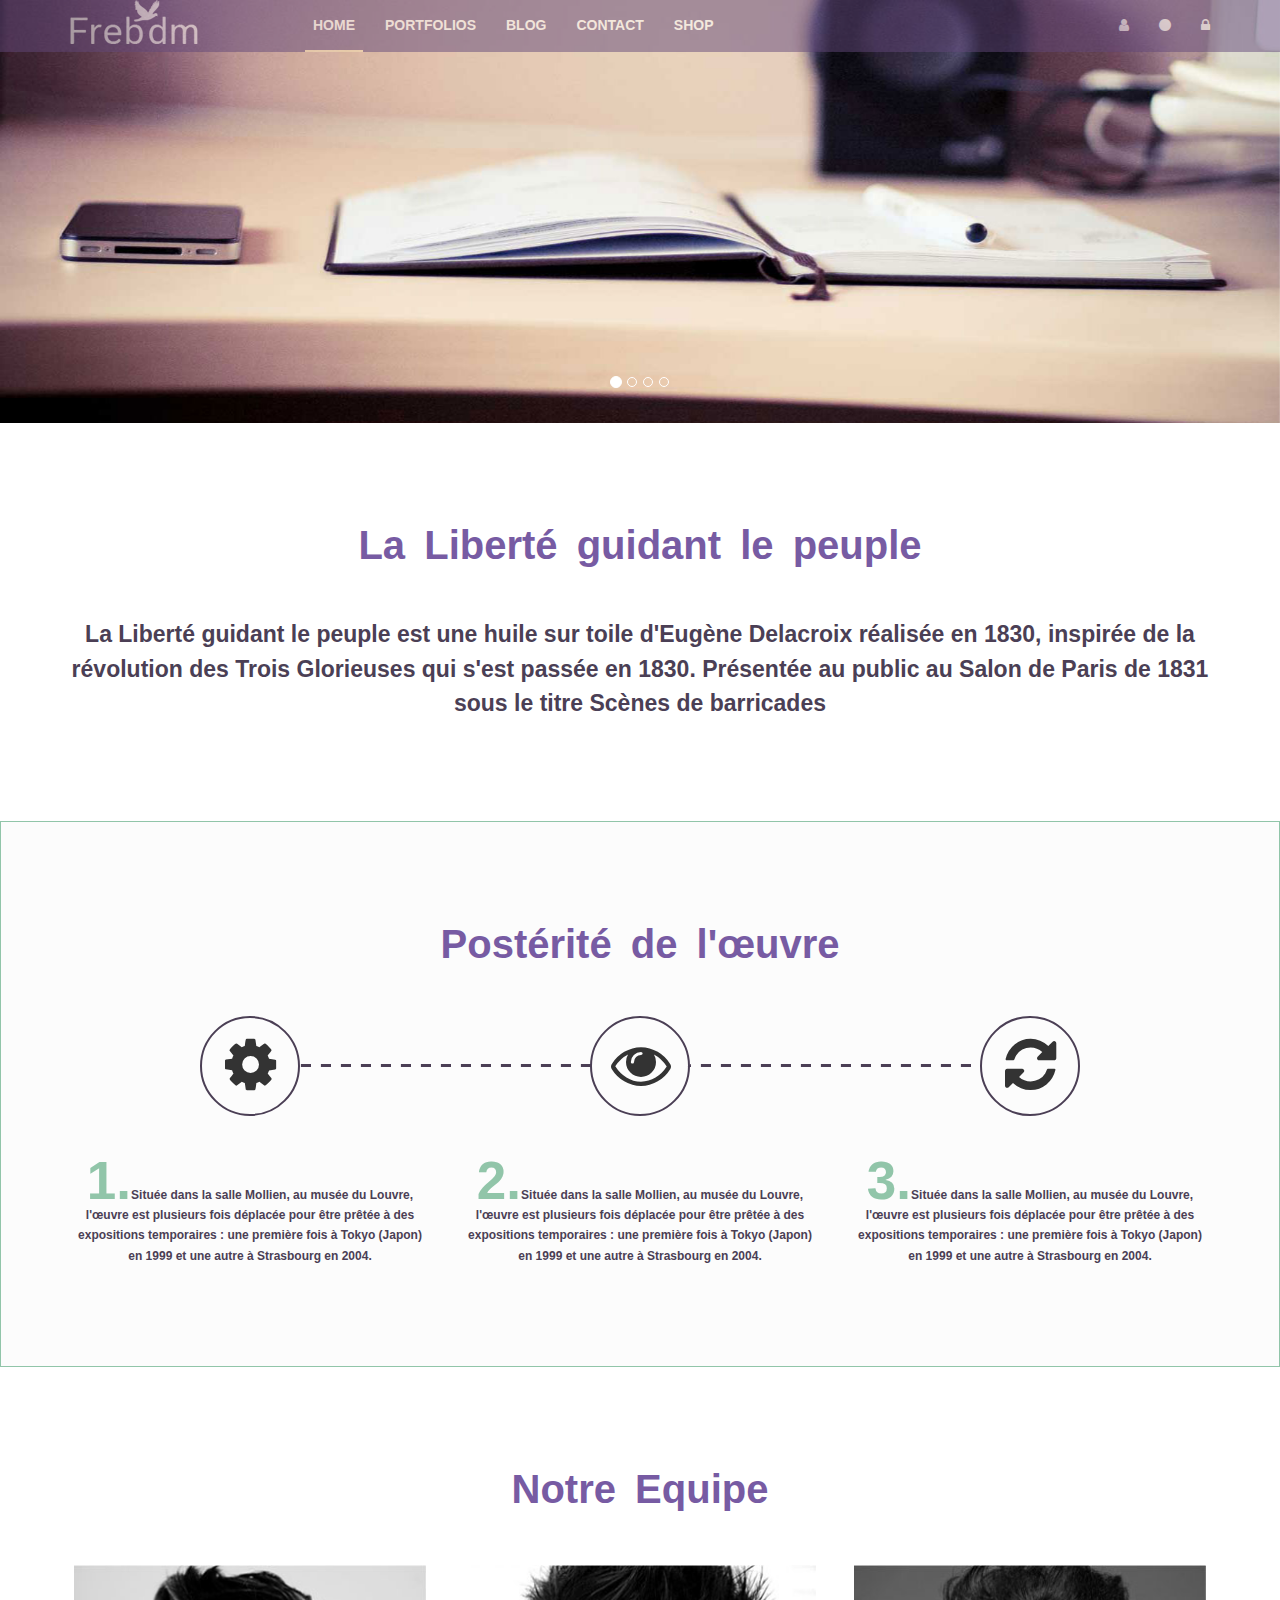
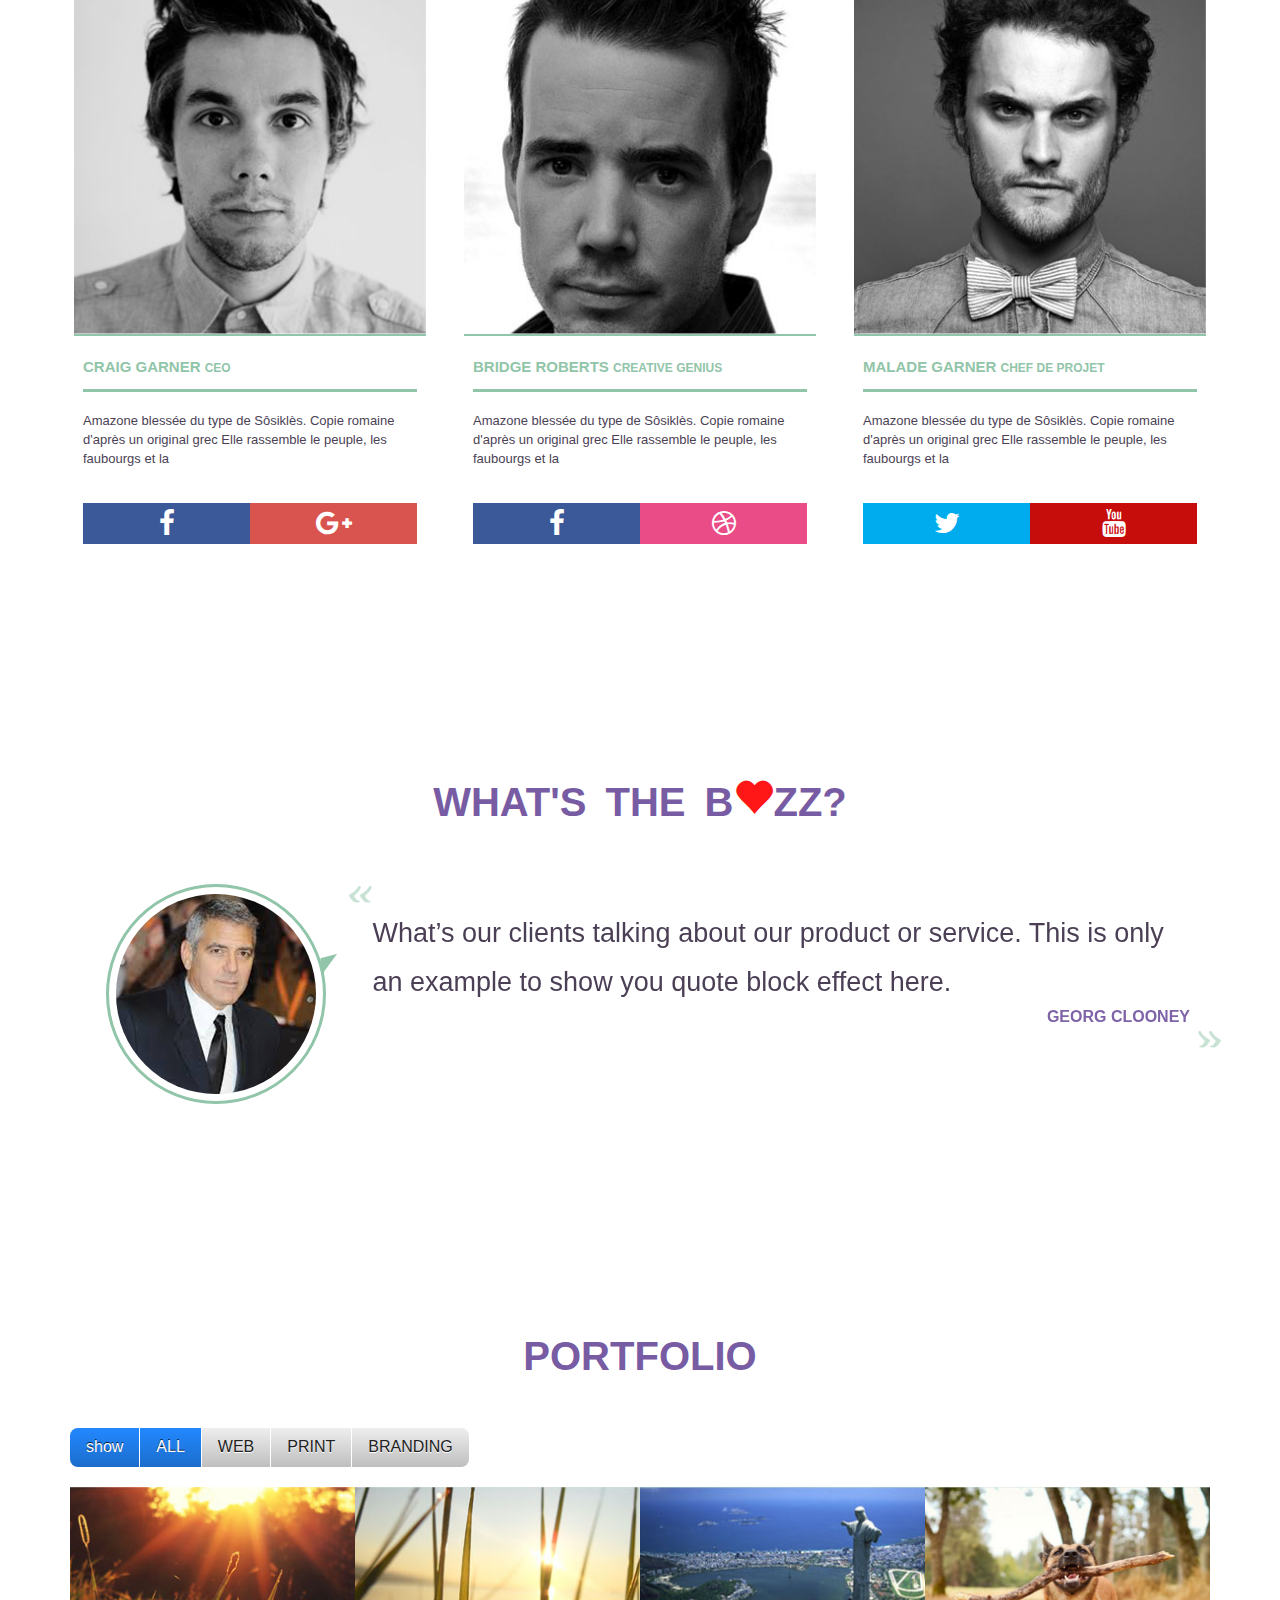
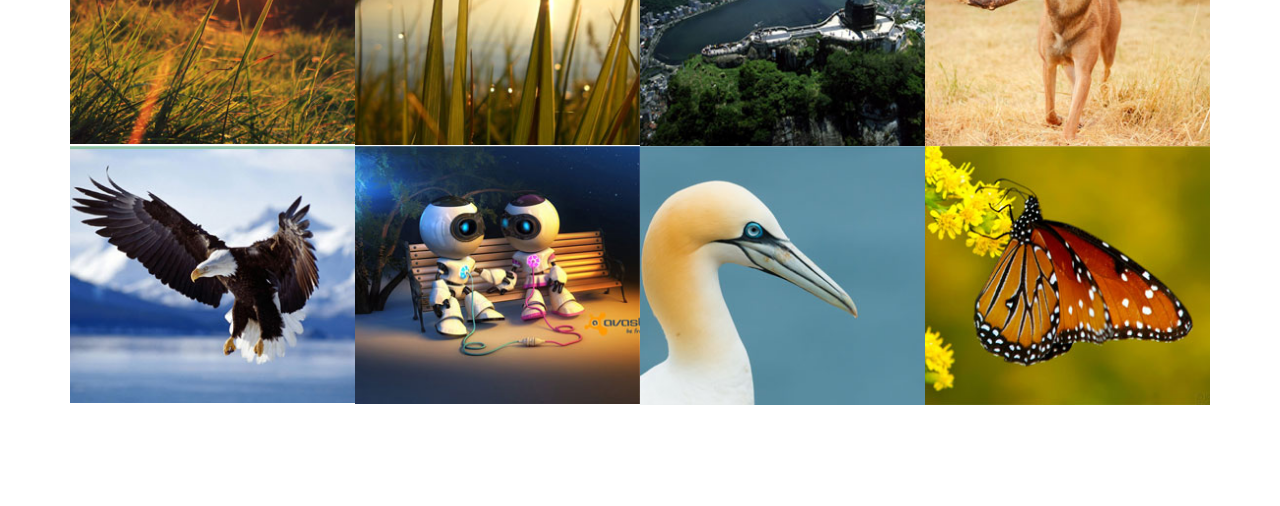
==== index.html @ daba447b "initial commit" ====
<!DOCTYPE html>
<html lang="en">
<head>
    <meta charset="utf-8">
    <meta name="viewport" content="width=device-width, initial-scale=1">
    <!-- The above 3 meta tags *must* come first in the head; any other head content must come *after* these tags -->
    <title>Freedom</title>

    <!-- Bootstrap -->
    <link href="css/bootstrap.min.css" rel="stylesheet">
    <link href="css/style.css" rel="stylesheet">

</head>
<body>
<!--Markup for Header-->

<nav class="navbar navbar-default navbar-fixed-top">
    <div class="container">
        <!-- Brand and toggle get grouped for better mobile display -->
        <div class="navbar-header">
            <button type="button" class="navbar-toggle collapsed" data-toggle="collapse" data-target="#bs-example-navbar-collapse-1" aria-expanded="false">
                <span class="sr-only">Toggle navigation</span>
                <span class="icon-bar"></span>
                <span class="icon-bar"></span>
                <span class="icon-bar"></span>
            </button>
            <a class="navbar-brand" href="#">
                <img src="img/logo.png" alt="Logo">
            </a>
        </div>

        <!-- Collect the nav links, forms, and other content for toggling -->
        <div class="collapse navbar-collapse" id="bs-example-navbar-collapse-1">
            <ul class="nav navbar-nav">
                <li class="active"><a href="#">HOME<span class="sr-only">(current)</span></a></li>
                <li><a href="#">PORTFOLIOS</a></li>
                <li><a href="#">BLOG</a></li>
                <li><a href="#">CONTACT</a></li>
                <li><a href="#">SHOP</a></li>
            </ul>

            <ul class="nav navbar-nav navbar-right">
                <li><a href="#"><i class="fa fa-user" aria-hidden="true"></i>
                </a></li>
                <li><a href="#"><i class="fa fa-circle" aria-hidden="true"></i>
                </a></li>
                <li><a href="#"><i class="fa fa-lock" aria-hidden="true"></i>
                </a></li>
            </ul>
        </div><!-- /.navbar-collapse -->
    </div><!-- /.container-fluid -->
</nav>

<!--Markup for Carousel-->
<div id="myCarousel" class="carousel slide" data-ride="carousel">
    <!-- Indicators -->
    <ol class="carousel-indicators">
        <li data-target="#myCarousel" data-slide-to="0" class="active"></li>
        <li data-target="#myCarousel" data-slide-to="1"></li>
        <li data-target="#myCarousel" data-slide-to="2"></li>
        <li data-target="#myCarousel" data-slide-to="3"></li>

    </ol>

    <!-- Wrapper for slides -->
    <div class="carousel-inner" role="listbox">
        <div class="item active">
            <img src="img/carousel-1.jpg" alt="Carousel-1">

        </div>
        <div class="item">
            <img src="img/carousel-2.jpg" alt="Carousel-2">
        </div>
        <div class="item">
            <img src="img/carousel-3.jpg" alt="Carousel-3">
        </div>
        <div class="item">
            <img src="img/carousel-4.jpg" alt="Carousel-4">
        </div>
    </div>
</div>

<!--Markup for Peuple-->

<section id="peuple">
    <div class="container text-center">
        <h2>La Liberté guidant le peuple</h2>
        <p>La Liberté guidant  le peuple est une huile sur toile d'Eugène Delacroix réalisée en 1830, inspirée de la</p>
        <p>révolution des Trois Glorieuses qui s'est passée en 1830. Présentée au public au Salon de Paris de 1831</p>
        <p>sous le titre Scènes de barricades</p>
    </div>
</section>

<!--Markup for Postérité-->
<section id="postérité">
    <div class="container">
        <h2>Postérité de l'œuvre</h2>

        <figure class="visible-lg">
            <img src="img/dash.png" alt="Dash" class="img-responsive">
        </figure>

        <div class="row">
            <div class="col-md-4">
                <p><i class="fa fa-gear" aria-hidden="true"></i></p>
                <p class="text-center"><span>1.</span>Située dans la salle Mollien, au musée du Louvre, l'œuvre est plusieurs fois déplacée pour être prêtée à des expositions temporaires : une première fois à Tokyo (Japon) en 1999 et une autre à Strasbourg en 2004.
                </p>
            </div>
            <div class="col-md-4">
                <p><i class="fa fa-eye" aria-hidden="true"></i></p>
                <p class="text-center"><span>2.</span>Située dans la salle Mollien, au musée du Louvre, l'œuvre est plusieurs fois déplacée pour être prêtée à des expositions temporaires : une première fois à Tokyo (Japon) en 1999 et une autre à Strasbourg en 2004.
                </p>
            </div>
            <div class="col-md-4">
                <p><i class="fa fa-refresh" aria-hidden="true"></i></p>
                <p class="text-center"><span>3.</span>Située dans la salle Mollien, au musée du Louvre, l'œuvre est plusieurs fois déplacée pour être prêtée à des expositions temporaires : une première fois à Tokyo (Japon) en 1999 et une autre à Strasbourg en 2004.
                </p>
            </div>
        </div>
    </div>
</section>

<!--Markup for Notre Equipe-->
<section id="notreEquipe">
    <div class="container">
        <h2>Notre Equipe</h2>
        <div class="row">
            <div class="col-sm-6 col-md-4">
                <div class="thumbnail">
                    <img src="img/garner.jpg" alt="Garner">
                    <div class="caption">
                        <h3>CRAIG GARNER <small>CEO</small></h3>
                        <p>Amazone blessée du type de Sôsiklès. Copie romaine d'après un original grec Elle rassemble le peuple, les faubourgs et la </p>
                        <div class="btn-group btn-group-justified" role="group" aria-label="...">
                            <div class="btn-group" role="group">
                                <button type="button" class="btn btn-primary"><i class="fa fa-facebook fa-2x" aria-hidden="true"></i></button>
                            </div>
                            <div class="btn-group" role="group">
                                <button type="button" class="btn btn-danger"><i class="fa fa-google-plus fa-2x" aria-hidden="true"></i></button>
                            </div>

                    </div>
                </div>
            </div>

        </div>
            <div class="col-sm-6 col-md-4">
                <div class="thumbnail">
                    <img src="img/robert.jpg" alt="Robert">
                    <div class="caption">
                        <h3>BRIDGE ROBERTS <small>CREATIVE GENIUS</small></h3>
                        <p>Amazone blessée du type de Sôsiklès. Copie romaine d'après un original grec Elle rassemble le peuple, les faubourgs et la </p>
                        <div class="btn-group btn-group-justified" role="group" aria-label="...">
                            <div class="btn-group" role="group">
                                <button type="button" class="btn btn-primary"><i class="fa fa-facebook fa-2x" aria-hidden="true"></i></button>
                            </div>
                            <div class="btn-group" role="group">
                                <button type="button" class="btn btn-default"><i class="fa fa-dribbble fa-2x" aria-hidden="true"></i></button>
                            </div>

                    </div>
                </div>
            </div>

        </div>
            <div class="col-sm-6 col-md-4">
                <div class="thumbnail">
                    <img src="img/malade.jpg" alt="Garner">
                    <div class="caption">

                        <h3>MALADE GARNER <small>CHEF DE PROJET</small></h3>
                        <p>Amazone blessée du type de Sôsiklès. Copie romaine d'après un original grec Elle rassemble le peuple, les faubourgs et la </p>
                        <div class="btn-group btn-group-justified" role="group" aria-label="...">
                            <div class="btn-group" role="group">
                                <button type="button" class="btn btn-info"><i class="fa fa-twitter fa-2x" aria-hidden="true"></i></button>
                            </div>
                            <div class="btn-group" role="group">
                                <button type="button" class="btn btn-success"><i class="fa fa-youtube fa-2x" aria-hidden="true"></i></button>
                            </div>

                    </div>
                </div>
            </div>

        </div>
        </div>

    </div>
</section>

<!--Markup for Quote Carousel-->
<section id="quoteCarousel">
    <div class="container">
        <h2>WHAT'S THE B<span class="glyphicon glyphicon-heart" aria-hidden="true"></span>ZZ?</h2>


               <div class="carousel slide" data-ride="carousel" id="quote-carousel">
                        <!-- Bottom Carousel Indicators -->
                        <ol class="carousel-indicators">
                            <li data-target="#quote-carousel" data-slide-to="0" class="active"></li>
                            <li data-target="#quote-carousel" data-slide-to="1"></li>
                            <li data-target="#quote-carousel" data-slide-to="2"></li>
                        </ol>

                        <!-- Carousel Slides / Quotes -->
                        <div class="carousel-inner">

                            <!-- Quote 1 -->
                            <div class="item active">
                                <blockquote>
                                    <div class="row">
                                        <div class="col-md-3 text-center">
                                            <img class="img-circle georgClooney" src="img/georgclooney.jpg" alt="Georg Clooney" >
                                            <img src="img/circle-arrow.png" alt="circle arrow" class="circleArrow">

                                        </div>
                                        <div class="col-md-9">
                                            <p>What’s our clients talking about our product or service. This is only an example to show you quote block effect here.</p>
                                            <small class="pull-right">georg clooney</small>
                                        </div>
                                    </div>
                                </blockquote>
                            </div>
                            <!-- Quote 2 -->
                            <div class="item">
                                <blockquote>
                                    <div class="row">
                                        <div class="col-md-3 text-center">
                                            <img class="img-circle georgClooney" src="img/georgclooney.jpg" alt="Georg Clooney">
                                            <img src="img/circle-arrow.png" alt="circle arrow" class="circleArrow">
                                        </div>
                                        <div class="col-md-9">
                                            <p>What’s our clients talking about our product or service. This is only an example to show you quote block effect here.</p>
                                            <small class="pull-right"><em>georg clooney</em></small>
                                        </div>
                                    </div>
                                </blockquote>
                            </div>
                            <!-- Quote 3 -->
                            <div class="item">
                                <blockquote>
                                    <div class="row">
                                        <div class="col-md-3 text-center">
                                            <img class="img-circle georgClooney" src="img/georgclooney.jpg" alt="Georg Clooney">
                                            <img src="img/circle-arrow.png" alt="circle arrow" class="circleArrow">
                                        </div>
                                        <div class="col-md-9">
                                            <p>What’s our clients talking about our product or service. This is only an example to show you quote block effect here.</p>
                                            <small class="pull-right">georg clooney</small>
                                        </div>
                                    </div>
                                </blockquote>
                            </div>
                        </div>

                   <!-- use your custom icon/ image here -->
                   <a data-slide="prev" href="#quote-carousel" class="left carousel-control hidden-xs hidden-sm">
                   <img src="img/leftArrow.png">
               </a>
                   <a data-slide="next" href="#quote-carousel" class="right carousel-control hidden-xs hidden-sm">
                       <img src="img/rightArrow.png">
                   </a>
                    </div>
                </div>



    </div>
</section>

<!--Markup for Isotope-->

<section id="isotope">
    <div class="container">
        <h2>PORTFOLIO</h2>
        <div id="filters" class="button-group">  <button class="button is-checked" data-filter="*">show</button>
            <button class="button is-checked" data-filter="*">ALL</button>
            <button class="button" data-filter=".alkali, .alkaline-earth">WEB</button>
            <button class="button" data-filter=":not(.transition)">PRINT</button>
            <button class="button" data-filter=".metal:not(.transition)">BRANDING</button>

        </div>

        <div class="grid">
            <div class="element-item transition metal col-md-3" data-category="transition">
                <img src="img/portfolio-0.jpg" alt="Portfolio-0" class="img-responsive">
            </div>
            <div class="element-item metalloid col-md-3 " data-category="metalloid">
                <img src="img/protfolio-1.jpg" alt="Portfolio-1" class="img-responsive">
            </div>
            <div class="element-item post-transition metal col-md-3 " data-category="post-transition">
                <img src="img/protfolio-2.jpg" alt="Portfolio-0" class="img-responsive">
            </div>
            <div class="element-item post-transition metal col-md-3 " data-category="post-transition">
                <img src="img/protfolio-3.jpg" alt="Portfolio-0" class="img-responsive">
            </div>
            <div class="element-item transition metal col-md-3 " data-category="transition">
                <img src="img/protfolio-4.jpg" alt="Portfolio-0" class="img-responsive">
            </div>
            <div class="element-item alkali metal col-md-3 " data-category="alkali">
                <img src="img/protfolio-5.jpg" alt="Portfolio-0" class="img-responsive">
            </div>
            <div class="element-item transition metal col-md-3 " data-category="transition">
                <img src="img/protfolio-6.jpg" alt="Portfolio-0" class="img-responsive">
            </div>
            <div class="element-item alkaline-earth metal col-md-3 " data-category="alkaline-earth">
                <img src="img/protfolio-7.jpg" alt="Portfolio-0" class="img-responsive">
            </div>
        </div>
    </div>
</section>





<!-- jQuery (necessary for Bootstrap's JavaScript plugins) -->
<script src="https://ajax.googleapis.com/ajax/libs/jquery/1.12.4/jquery.min.js"></script>
<!-- Include all compiled plugins (below), or include individual files as needed -->
<script src="js/bootstrap.min.js"></script>
<script src="js/isotope.pkgd.min.js"></script>

<script>
    $('.carousel').carousel({
        interval: 10000
    })

/*JS for Quote Carousel*/
    $(document).ready(function() {
        //Set the carousel options
        $('#quote-carousel').carousel({
            pause: true,
            interval: 4000,
        });
    });



    // external js: isotope.pkgd.js


    // init Isotope
    var $grid = $('.grid').isotope({
        itemSelector: '.element-item',
        layoutMode: 'fitRows',
        getSortData: {
            name: '.name',
            symbol: '.symbol',
            number: '.number parseInt',
            category: '[data-category]',
            weight: function( itemElem ) {
                var weight = $( itemElem ).find('.weight').text();
                return parseFloat( weight.replace( /[\(\)]/g, '') );
            }
        }
    });

    // filter functions
    var filterFns = {
        // show if number is greater than 50
        numberGreaterThan50: function() {
            var number = $(this).find('.number').text();
            return parseInt( number, 10 ) > 50;
        },
        // show if name ends with -ium
        ium: function() {
            var name = $(this).find('.name').text();
            return name.match( /ium$/ );
        }
    };

    // bind filter button click
    $('#filters').on( 'click', 'button', function() {
        var filterValue = $( this ).attr('data-filter');
        // use filterFn if matches value
        filterValue = filterFns[ filterValue ] || filterValue;
        $grid.isotope({ filter: filterValue });
    });

    // bind sort button click
    $('#sorts').on( 'click', 'button', function() {
        var sortByValue = $(this).attr('data-sort-by');
        $grid.isotope({ sortBy: sortByValue });
    });

    // change is-checked class on buttons
    $('.button-group').each( function( i, buttonGroup ) {
        var $buttonGroup = $( buttonGroup );
        $buttonGroup.on( 'click', 'button', function() {
            $buttonGroup.find('.is-checked').removeClass('is-checked');
            $( this ).addClass('is-checked');
        });
    });


</script>
</body>
</html>
---- css/style.css ----
@import url(font-awesome.min.css);



body {  }

section{
    padding-top: 100px;
    padding-bottom: 100px;
}


h1, h2, h3, h4, h5, h6, p, figure{
    margin: 0;
}

h2{
    color: #775ba3;
    font-size: 40px;
    font-weight: 600;
    text-align: center;
    margin-bottom: 50px;
    word-spacing: 0.2em;
}


/*style for Header*/

.navbar-default {
    background-color: #62487a;
    opacity: 0.5;
    border-color: transparent;
}

.navbar{
    border: none;
}

.navbar-brand{
    padding-top: 0;
    padding-bottom: 0;
    padding-right: 100px;
}

.navbar-default .navbar-nav > .active > a, .navbar-default .navbar-nav > .active > a:focus, .navbar-default .navbar-nav > .active > a:hover{
    color: #ffffff;
    background-color: transparent;
    border-bottom: 2px solid #f8e1b4;
}

.navbar-default .navbar-nav > li > a{
    color: #ffffff;
    font-weight: bold;
}
.navbar-default .navbar-nav > li > a:hover{
    color: #ffffff;
    border-bottom: 2px solid #f8e1b4;
}

.nav > li > a{
    padding-right: 8px;
    padding-left: 8px;
    margin-right: 7px;
    margin-left: 7px;
}

/*style for Peuple*/

#peuple{
    background-color: #ffffff;
}

#peuple p{
    color: #4b3f55;
    font-size: 23px;
    font-weight: bold;
    line-height: 1.5;
}

/*style for Postérité*/

#postérité{
    background-color: #fcfcfc;
    border: 1px solid #91c5a9;
}

#postérité figure{
    position: relative;
}

#postérité figure > img{
    position: absolute;
    top: 48px;
    left: 230px;
}



#postérité p:first-child{
    width: 100px;
    height: 100px;
    border: 2px solid #4b3f55;
    border-radius: 100%;
    margin-right: auto;
    margin-left: auto;
    margin-bottom: 50px;
    position: relative;
}
#postérité p:first-child > i{
    font-size: 60px;
    position: absolute;
    top: 17px;
    left: 23px;
}
#postérité div:nth-child(2) p:first-child > i{
    left: 19px;
}

#postérité p:last-child{
    color: #4b3f55;
    font-size: 12px;
    font-weight: bold;
    line-height: 1.7;

}

#postérité p:last-child > span{
    color: #91c5a9;
    font-size: 53px;
    line-height: 0.55;
}


/*style for Notre Equipe*/

#notreEquipe{
    background-color: #ffffff;
}

#notreEquipe .thumbnail{
    border: none;
}


#notreEquipe .thumbnail > img{
    border-bottom: 2px solid #91c5a9;
}

#notreEquipe .thumbnail > .caption > h3{
    color: #91c5a9;
    font-size: 15px;
    font-weight: bold;
    padding-top: 14px;
    padding-bottom: 14px;
    border-bottom: 3px solid #91c5a9;
}

#notreEquipe .thumbnail > .caption > h3 > small{
    color: #91c5a9;
    font-size: 12px;
    font-weight: bold;
}

#notreEquipe .thumbnail > .caption > p{
    color: #4b3f55;
    font-size: 13px;
    margin-top: 20px;
    margin-bottom: 35px;
}

#notreEquipe .thumbnail > .caption .btn-primary{
    background-color: #3b5998;
    border-color: transparent;
}
#notreEquipe .thumbnail > .caption .btn{
    background-image: none;
    border: none;
    border-radius: 0;
}
#notreEquipe .thumbnail > .caption .btn-default{
    color: #ffffff;
    background-color: #ea4c88;
    border-color: transparent;
}
#notreEquipe .thumbnail > .caption .btn-info{
    background-color: #00aced;
    border-color: transparent;
}
#notreEquipe .thumbnail > .caption .btn-success{
    background-color: #c70c0c;
    border-color: transparent;
}
/*style for Quote Carousel*/

blockquote .small::before, blockquote footer::before, blockquote small::before {
    content: "";
}

#quoteCarousel h2 > span{
    color: #ff1717;
}

#quoteCarousel blockquote{
    border-left: none;
}

#quoteCarousel blockquote .georgClooney{
    padding: 7px;
    border: 3px solid #91c5a9;
}

#quoteCarousel blockquote .col-md-9{
    margin-top: 25px;
}

#quoteCarousel blockquote .col-md-9 > p{
    color: #4b3f55;
    font-size: 27px;
    line-height: 1.8;
}
#quoteCarousel blockquote .col-md-9 > small{
    color: #7e63a8;
    font-size: 16px;
    font-weight: bold;
    text-transform: uppercase;

}
#quoteCarousel blockquote .col-md-3{
    position: relative;
}
#quoteCarousel blockquote .col-md-3 > .circleArrow{
    position: absolute;
    top: 69px;
    right: 20px;
}


#quote-carousel .carousel-control.left{
    background-image: none;
}
#quote-carousel .carousel-control.right{
    background-image: none;
}
#quote-carousel .carousel-control.left > img{
    position: relative;
    left: 205px;
    top: 5px;
}
#quote-carousel .carousel-control.right > img{
    position: relative;
    left: 85px;
    top: 150px;
}


/*Isotope*/

#isotope .col-md-3{
    padding-left: 0;
    padding-right: 0;
}


/* ---- button ---- */


.button {
    display: inline-block;
    padding: 0.5em 1.0em;
    background: #EEE;
    border: none;
    border-radius: 7px;
    background-image: linear-gradient( to bottom, hsla(0, 0%, 0%, 0), hsla(0, 0%, 0%, 0.2) );
    color: #222;
    font-family: sans-serif;
    font-size: 16px;
    text-shadow: 0 1px white;
    cursor: pointer;
}

.button:hover {
    background-color: #8CF;
    text-shadow: 0 1px hsla(0, 0%, 100%, 0.5);
    color: #222;
}

.button:active,
.button.is-checked {
    background-color: #28F;
}

.button.is-checked {
    color: white;
    text-shadow: 0 -1px hsla(0, 0%, 0%, 0.8);
}

.button:active {
    box-shadow: inset 0 1px 10px hsla(0, 0%, 0%, 0.8);
}

/* ---- button-group ---- */

.button-group {
    margin-bottom: 20px;
}

.button-group:after {
    content: '';
    display: block;
    clear: both;
}

.button-group .button {
    float: left;
    border-radius: 0;
    margin-left: 0;
    margin-right: 1px;
}

.button-group .button:first-child { border-radius: 0.5em 0 0 0.5em; }
.button-group .button:last-child { border-radius: 0 0.5em 0.5em 0; }


/* ---- isotope ---- */

/*
.grid {
    border: 1px solid #333;
}
*/

/* clear fix */
/*
.grid:after {
    content: '';
    display: block;
    clear: both;
}
*/

/* ---- .element-item ---- */

/*
.element-item {
    position: relative;
    float: left;
    width: 100px;
    height: 100px;
    margin: 5px;
    padding: 10px;
    background: #888;
    color: #262524;
}

.element-item > * {
    margin: 0;
    padding: 0;
}

.element-item .name {
    position: absolute;

    left: 10px;
    top: 60px;
    text-transform: none;
    letter-spacing: 0;
    font-size: 12px;
    font-weight: normal;
}

.element-item .symbol {
    position: absolute;
    left: 10px;
    top: 0px;
    font-size: 42px;
    font-weight: bold;
    color: white;
}

.element-item .number {
    position: absolute;
    right: 8px;
    top: 5px;
}

.element-item .weight {
    position: absolute;
    left: 10px;
    top: 76px;
    font-size: 12px;
}

.element-item.alkali          { background: #F00; background: hsl(   0, 100%, 50%); }
.element-item.alkaline-earth  { background: #F80; background: hsl(  36, 100%, 50%); }
.element-item.lanthanoid      { background: #FF0; background: hsl(  72, 100%, 50%); }
.element-item.actinoid        { background: #0F0; background: hsl( 108, 100%, 50%); }
.element-item.transition      { background: #0F8; background: hsl( 144, 100%, 50%); }
.element-item.post-transition { background: #0FF; background: hsl( 180, 100%, 50%); }
.element-item.metalloid       { background: #08F; background: hsl( 216, 100%, 50%); }
.element-item.diatomic        { background: #00F; background: hsl( 252, 100%, 50%); }
.element-item.halogen         { background: #F0F; background: hsl( 288, 100%, 50%); }
.element-item.noble-gas       { background: #F08; background: hsl( 324, 100%, 50%); }

*/




























/*Custom Responsive*/


@media (max-width: 768px) {

    .nav > li > a{
        display: inline-block;
    }

    #postérité p:first-child{
        margin-top: 30px;
        margin-bottom: 30px;
    }

}
@media (min-width: 768px) and (max-width: 992px) {
    .navbar-brand{
        padding-right: 30px;
    }
    .nav > li > a{
        padding-right: 8px;
        padding-left: 8px;
        margin-right: 5px;
        margin-left: 5px;
    }





}
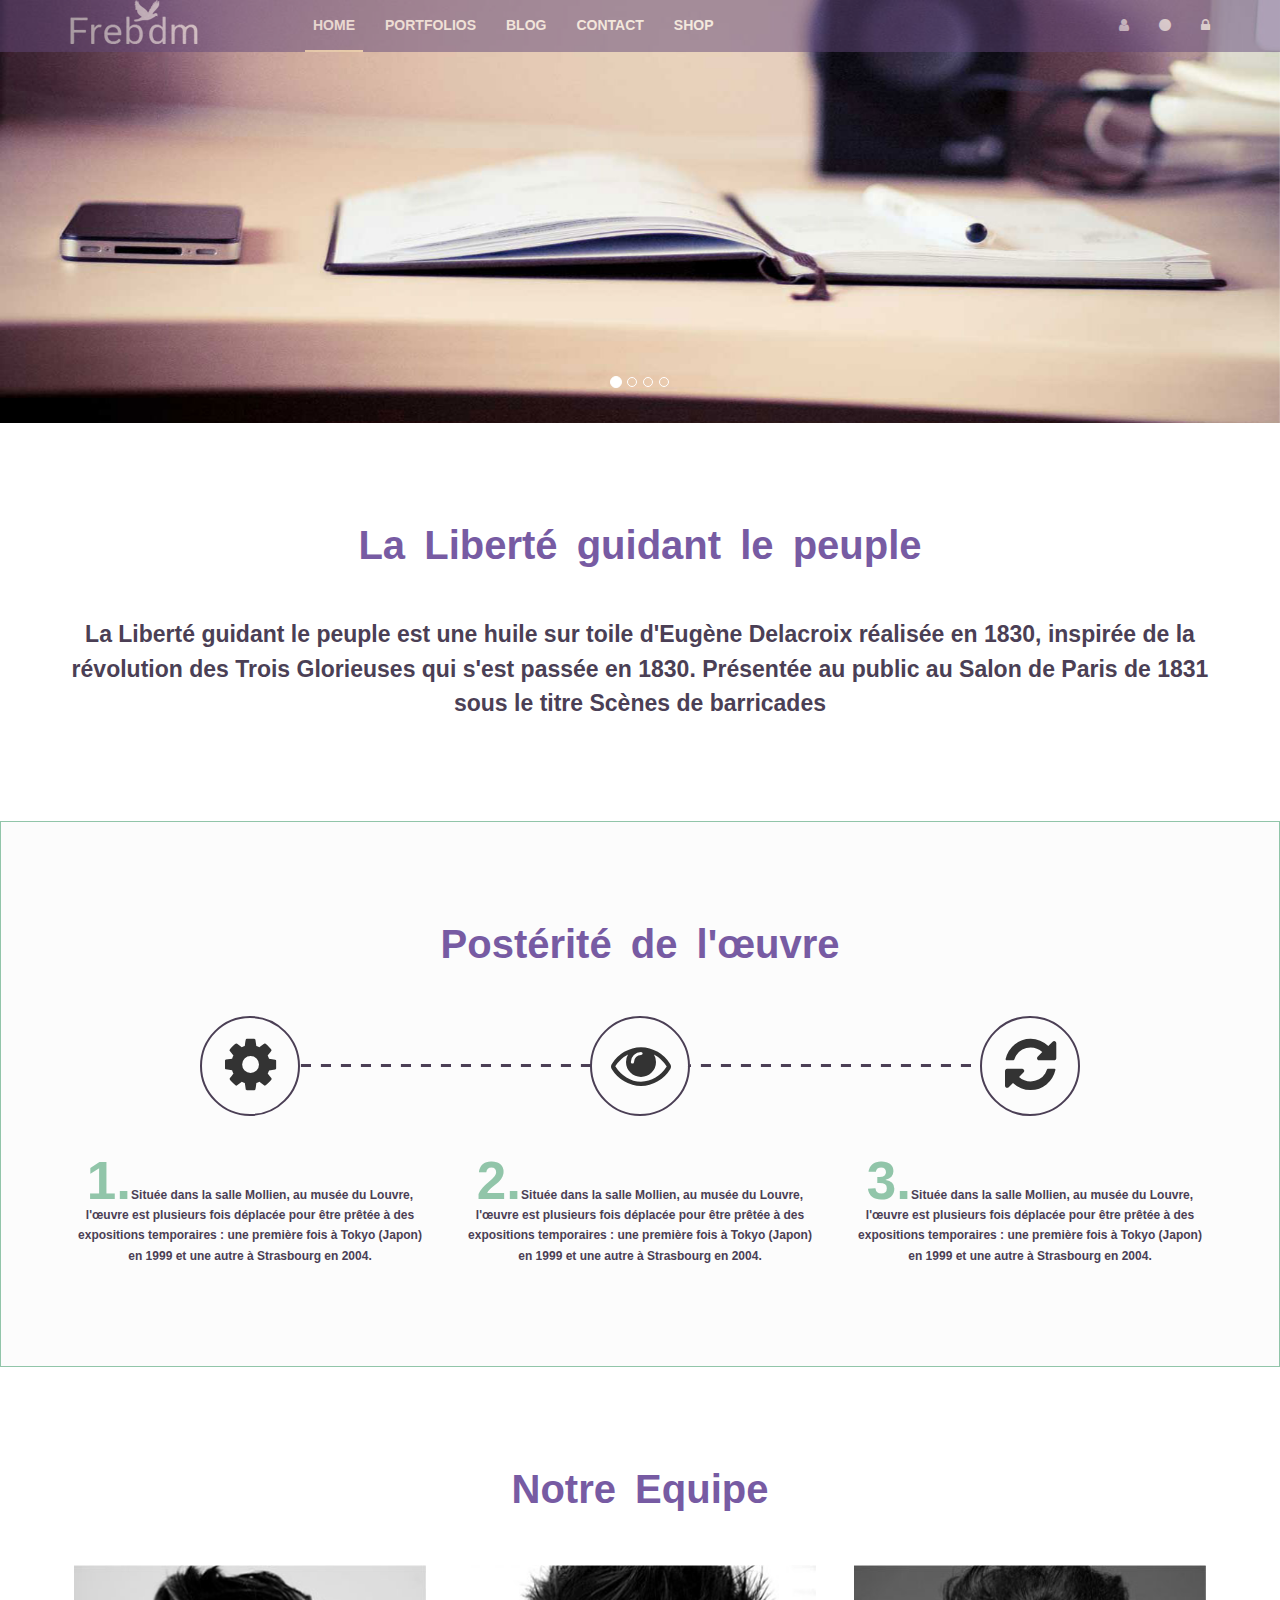
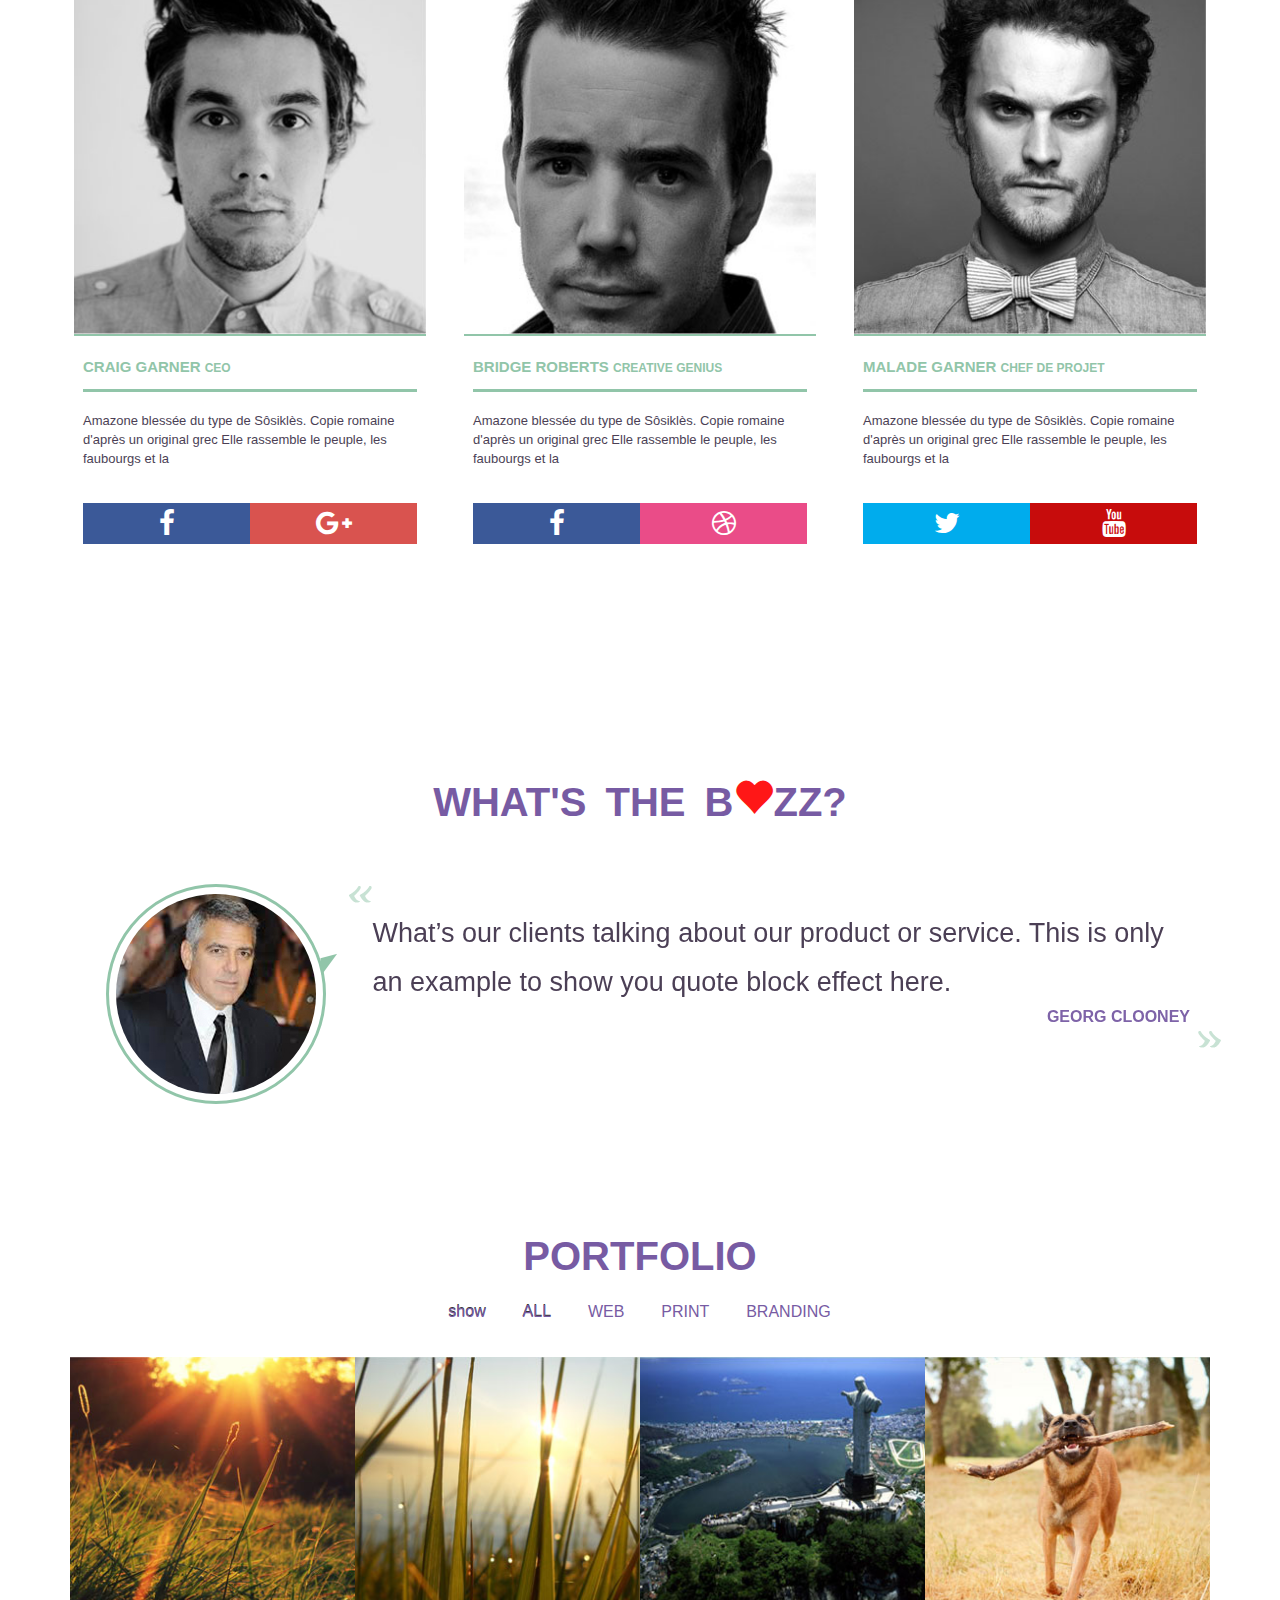
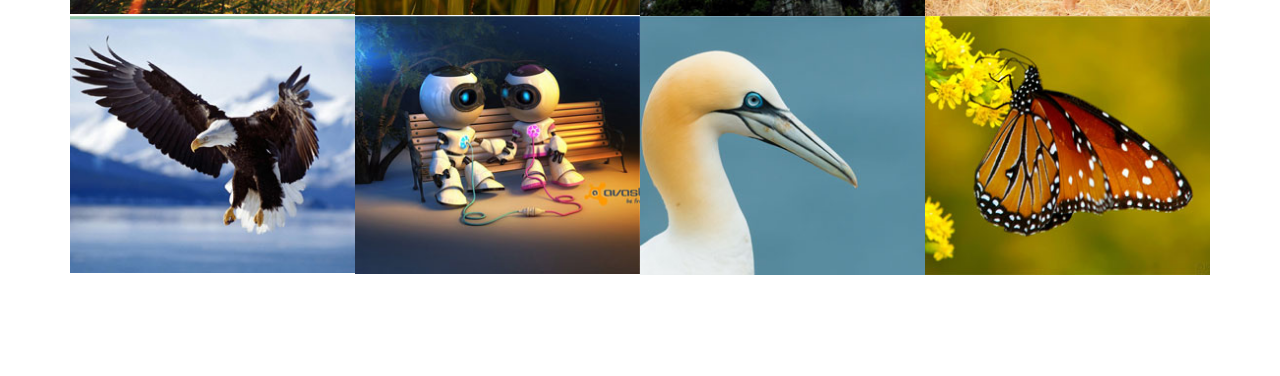
==== commit a26994de: "modify in portfolio section" ====
--- a/index.html
+++ b/index.html
@@ -273,7 +273,7 @@
 <section id="isotope">
     <div class="container">
         <h2>PORTFOLIO</h2>
-        <div id="filters" class="button-group">  <button class="button is-checked" data-filter="*">show</button>
+        <div id="filters" class="button-group text-center">  <button class="button is-checked" data-filter="*">show</button>
             <button class="button is-checked" data-filter="*">ALL</button>
             <button class="button" data-filter=".alkali, .alkaline-earth">WEB</button>
             <button class="button" data-filter=":not(.transition)">PRINT</button>
--- a/css/style.css
+++ b/css/style.css
@@ -254,7 +254,12 @@
 
 
 /*Isotope*/
-
+#isotope {
+    padding-top: 0;
+}
+#isotope h2{
+    margin-bottom: 15px;
+}
 #isotope .col-md-3{
     padding-left: 0;
     padding-right: 0;
@@ -267,11 +272,11 @@
 .button {
     display: inline-block;
     padding: 0.5em 1.0em;
-    background: #EEE;
+    background: #fff;
     border: none;
     border-radius: 7px;
-    background-image: linear-gradient( to bottom, hsla(0, 0%, 0%, 0), hsla(0, 0%, 0%, 0.2) );
-    color: #222;
+   /* background-image: linear-gradient( to bottom, hsla(0, 0%, 0%, 0), hsla(0, 0%, 0%, 0.2) );*/
+    color: #775ba3;
     font-family: sans-serif;
     font-size: 16px;
     text-shadow: 0 1px white;
@@ -279,18 +284,18 @@
 }
 
 .button:hover {
-    background-color: #8CF;
+   /* background-color: #8CF;*/
     text-shadow: 0 1px hsla(0, 0%, 100%, 0.5);
     color: #222;
 }
 
 .button:active,
 .button.is-checked {
-    background-color: #28F;
+    color: #775ba3;
 }
 
 .button.is-checked {
-    color: white;
+    color: #775ba3;
     text-shadow: 0 -1px hsla(0, 0%, 0%, 0.8);
 }
 
@@ -301,7 +306,7 @@
 /* ---- button-group ---- */
 
 .button-group {
-    margin-bottom: 20px;
+    margin-bottom: 25px;
 }
 
 .button-group:after {
@@ -311,7 +316,7 @@
 }
 
 .button-group .button {
-    float: left;
+   /* float: left;*/
     border-radius: 0;
     margin-left: 0;
     margin-right: 1px;
@@ -320,88 +325,6 @@
 .button-group .button:first-child { border-radius: 0.5em 0 0 0.5em; }
 .button-group .button:last-child { border-radius: 0 0.5em 0.5em 0; }
 
-
-/* ---- isotope ---- */
-
-/*
-.grid {
-    border: 1px solid #333;
-}
-*/
-
-/* clear fix */
-/*
-.grid:after {
-    content: '';
-    display: block;
-    clear: both;
-}
-*/
-
-/* ---- .element-item ---- */
-
-/*
-.element-item {
-    position: relative;
-    float: left;
-    width: 100px;
-    height: 100px;
-    margin: 5px;
-    padding: 10px;
-    background: #888;
-    color: #262524;
-}
-
-.element-item > * {
-    margin: 0;
-    padding: 0;
-}
-
-.element-item .name {
-    position: absolute;
-
-    left: 10px;
-    top: 60px;
-    text-transform: none;
-    letter-spacing: 0;
-    font-size: 12px;
-    font-weight: normal;
-}
-
-.element-item .symbol {
-    position: absolute;
-    left: 10px;
-    top: 0px;
-    font-size: 42px;
-    font-weight: bold;
-    color: white;
-}
-
-.element-item .number {
-    position: absolute;
-    right: 8px;
-    top: 5px;
-}
-
-.element-item .weight {
-    position: absolute;
-    left: 10px;
-    top: 76px;
-    font-size: 12px;
-}
-
-.element-item.alkali          { background: #F00; background: hsl(   0, 100%, 50%); }
-.element-item.alkaline-earth  { background: #F80; background: hsl(  36, 100%, 50%); }
-.element-item.lanthanoid      { background: #FF0; background: hsl(  72, 100%, 50%); }
-.element-item.actinoid        { background: #0F0; background: hsl( 108, 100%, 50%); }
-.element-item.transition      { background: #0F8; background: hsl( 144, 100%, 50%); }
-.element-item.post-transition { background: #0FF; background: hsl( 180, 100%, 50%); }
-.element-item.metalloid       { background: #08F; background: hsl( 216, 100%, 50%); }
-.element-item.diatomic        { background: #00F; background: hsl( 252, 100%, 50%); }
-.element-item.halogen         { background: #F0F; background: hsl( 288, 100%, 50%); }
-.element-item.noble-gas       { background: #F08; background: hsl( 324, 100%, 50%); }
-
-*/
 
 
 
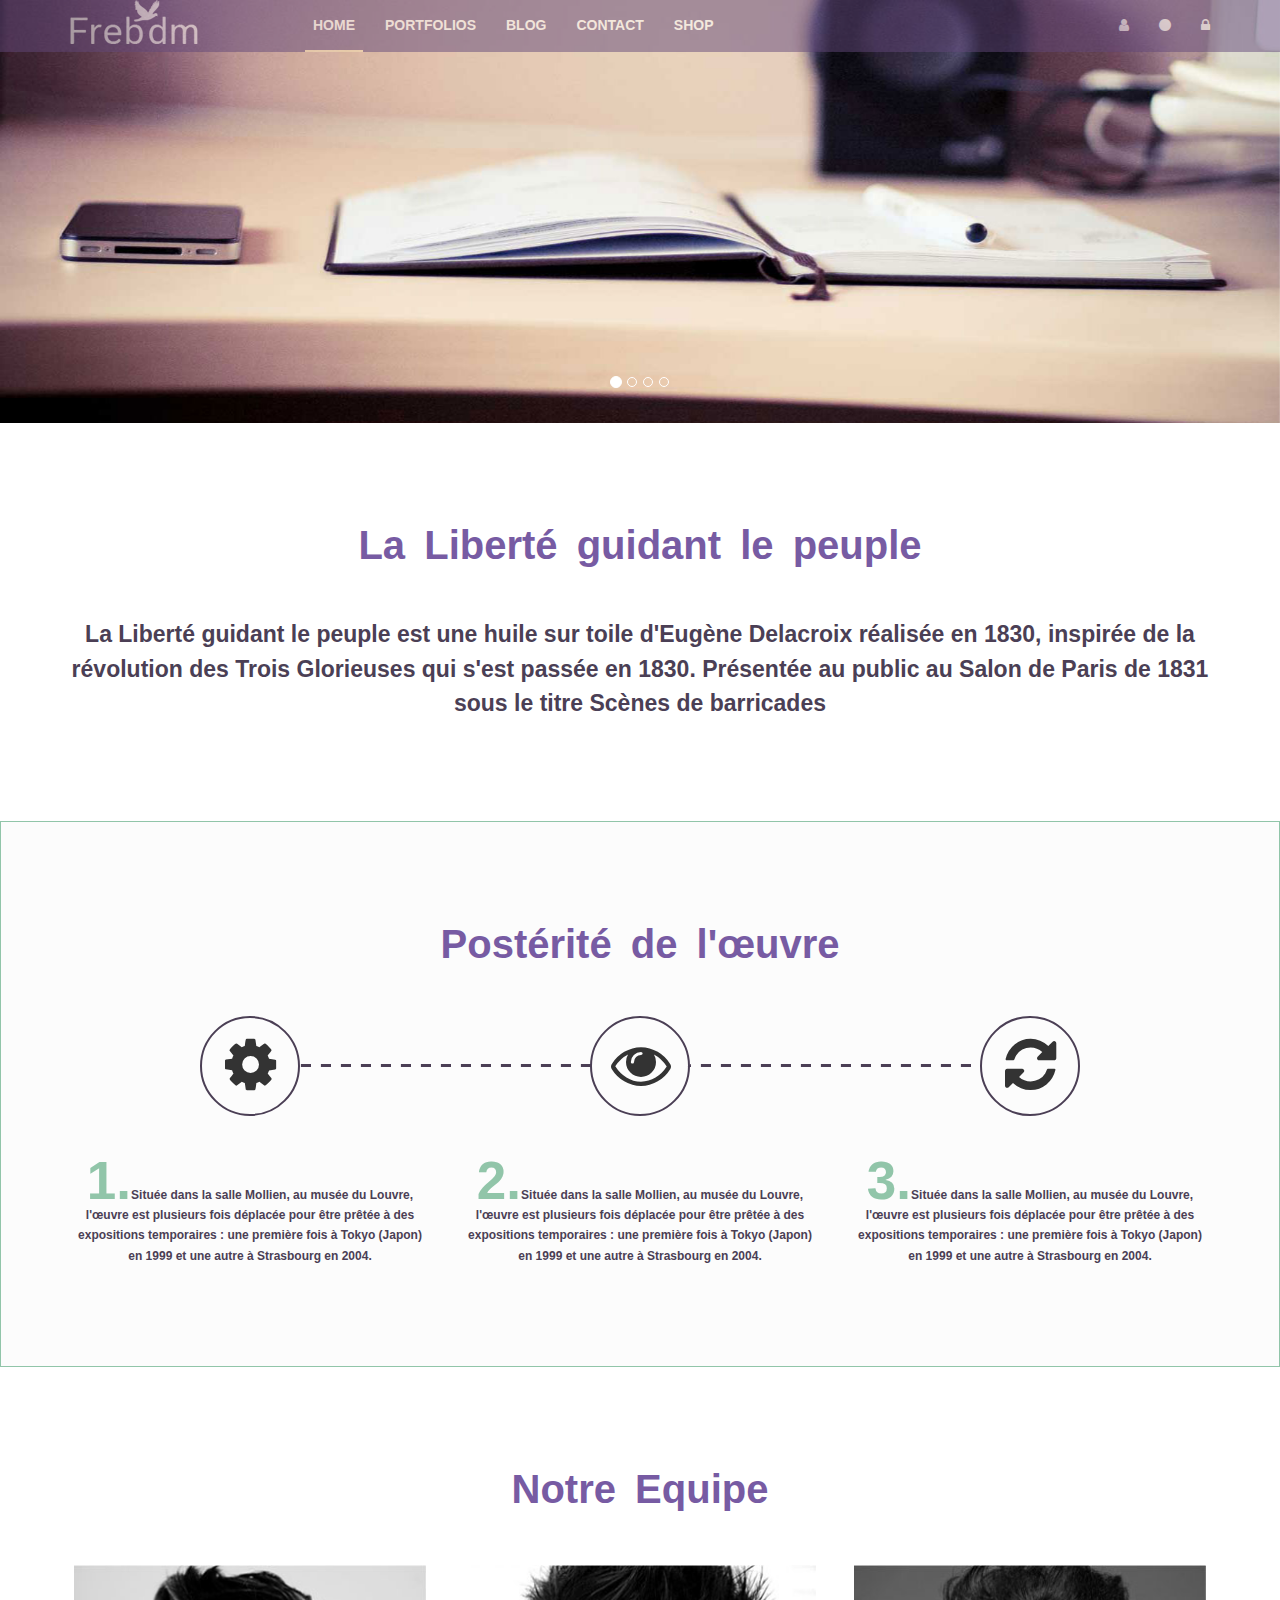
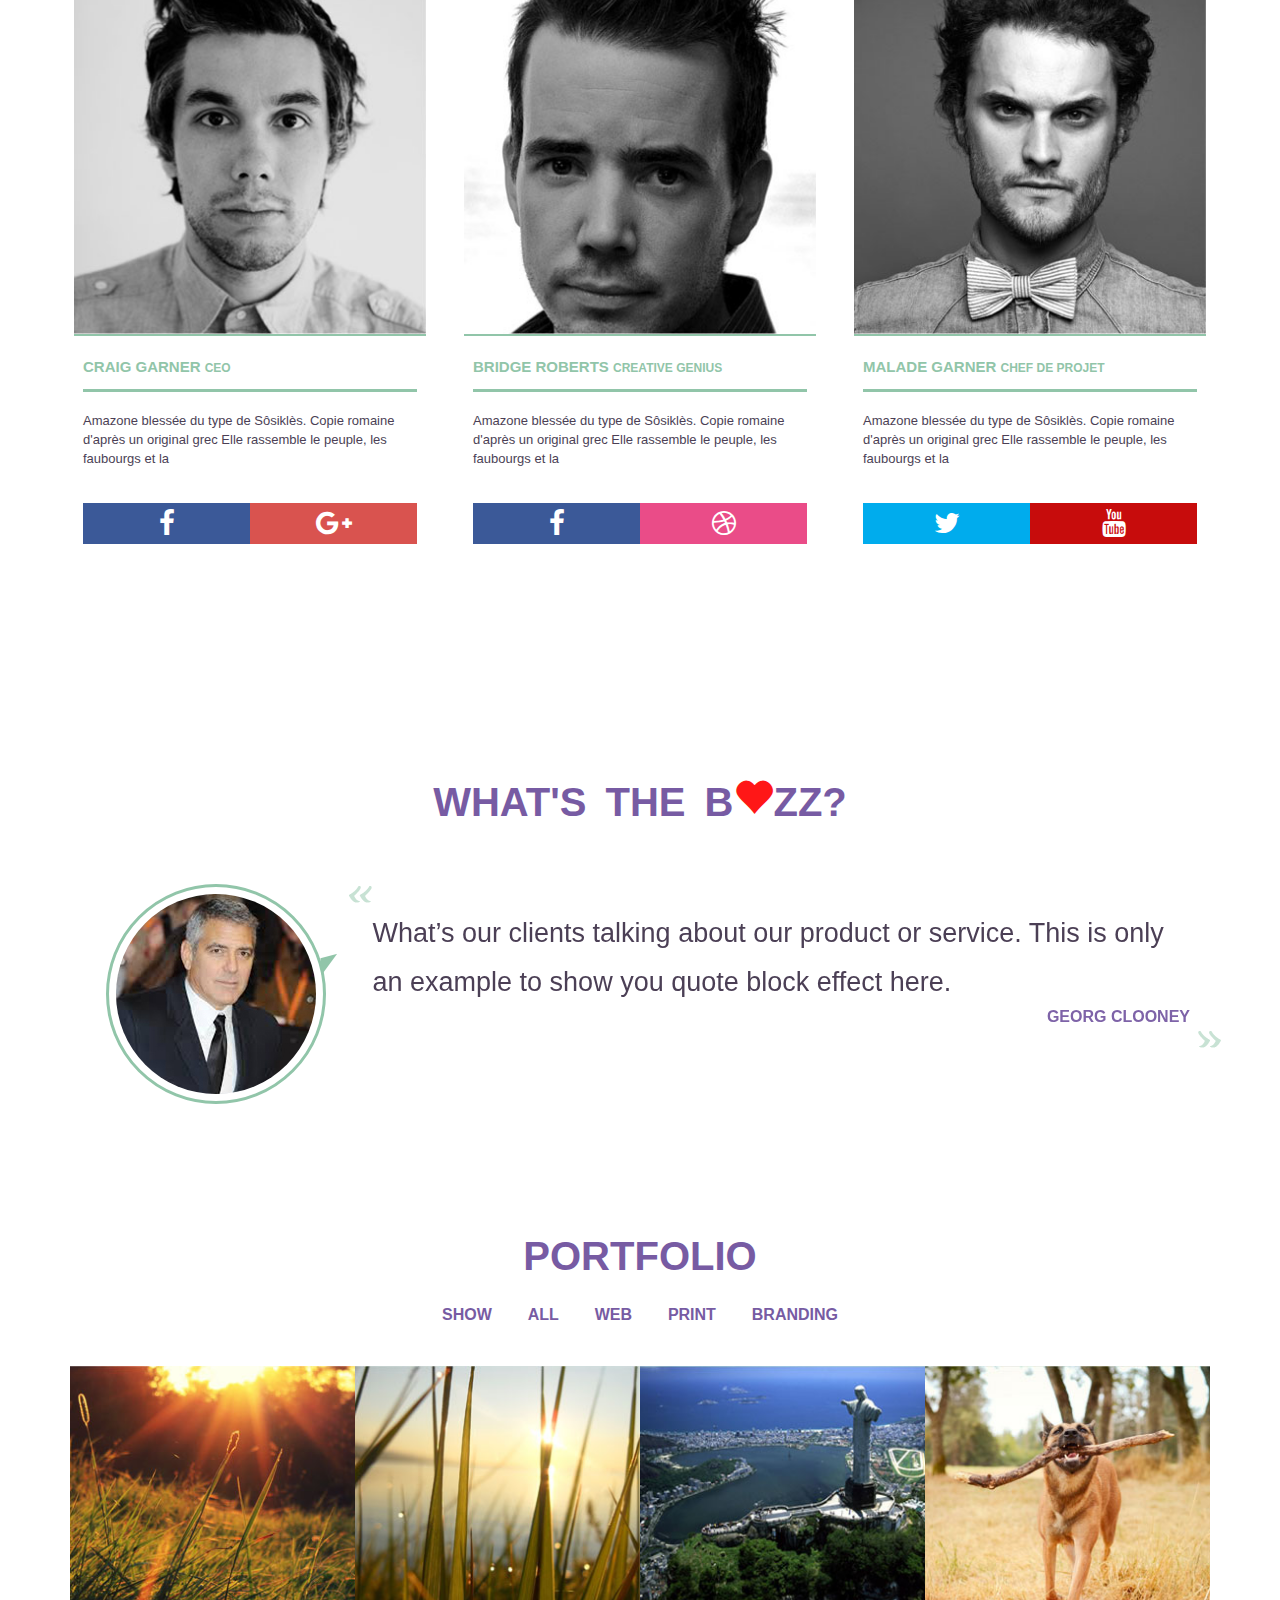
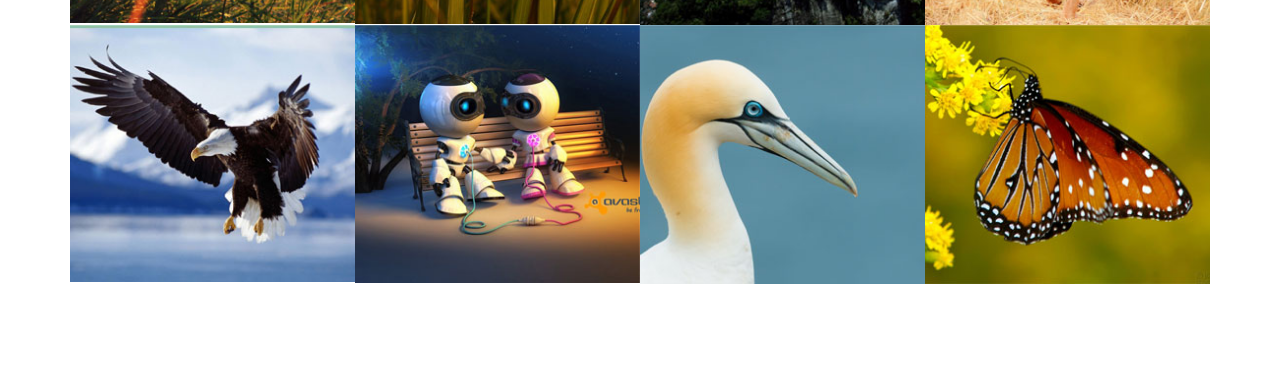
==== commit 9a4f263b: "edited portfolio section in index page" ====
--- a/index.html
+++ b/index.html
@@ -273,8 +273,9 @@
 <section id="isotope">
     <div class="container">
         <h2>PORTFOLIO</h2>
-        <div id="filters" class="button-group text-center">  <button class="button is-checked" data-filter="*">show</button>
-            <button class="button is-checked" data-filter="*">ALL</button>
+        <div id="filters" class="button-group text-center">
+            <button class="button active" data-filter="*">SHOW</button>
+            <button class="button" data-filter="*">ALL</button>
             <button class="button" data-filter=".alkali, .alkaline-earth">WEB</button>
             <button class="button" data-filter=":not(.transition)">PRINT</button>
             <button class="button" data-filter=".metal:not(.transition)">BRANDING</button>
--- a/css/style.css
+++ b/css/style.css
@@ -266,41 +266,26 @@
 }
 
 
+
 /* ---- button ---- */
 
 
 .button {
     display: inline-block;
-    padding: 0.5em 1.0em;
+    margin: 1rem ;
     background: #fff;
     border: none;
-    border-radius: 7px;
-   /* background-image: linear-gradient( to bottom, hsla(0, 0%, 0%, 0), hsla(0, 0%, 0%, 0.2) );*/
     color: #775ba3;
     font-family: sans-serif;
     font-size: 16px;
     text-shadow: 0 1px white;
     cursor: pointer;
-}
-
-.button:hover {
-   /* background-color: #8CF;*/
-    text-shadow: 0 1px hsla(0, 0%, 100%, 0.5);
-    color: #222;
-}
-
-.button:active,
-.button.is-checked {
-    color: #775ba3;
-}
-
-.button.is-checked {
-    color: #775ba3;
-    text-shadow: 0 -1px hsla(0, 0%, 0%, 0.8);
-}
-
-.button:active {
-    box-shadow: inset 0 1px 10px hsla(0, 0%, 0%, 0.8);
+    font-weight: 600;
+    border-bottom: 3px solid transparent;
+}
+
+.button:hover{
+    border-bottom: 3px solid #775ba3;
 }
 
 /* ---- button-group ---- */
@@ -315,15 +300,7 @@
     clear: both;
 }
 
-.button-group .button {
-   /* float: left;*/
-    border-radius: 0;
-    margin-left: 0;
-    margin-right: 1px;
-}
-
-.button-group .button:first-child { border-radius: 0.5em 0 0 0.5em; }
-.button-group .button:last-child { border-radius: 0 0.5em 0.5em 0; }
+
 
 
 
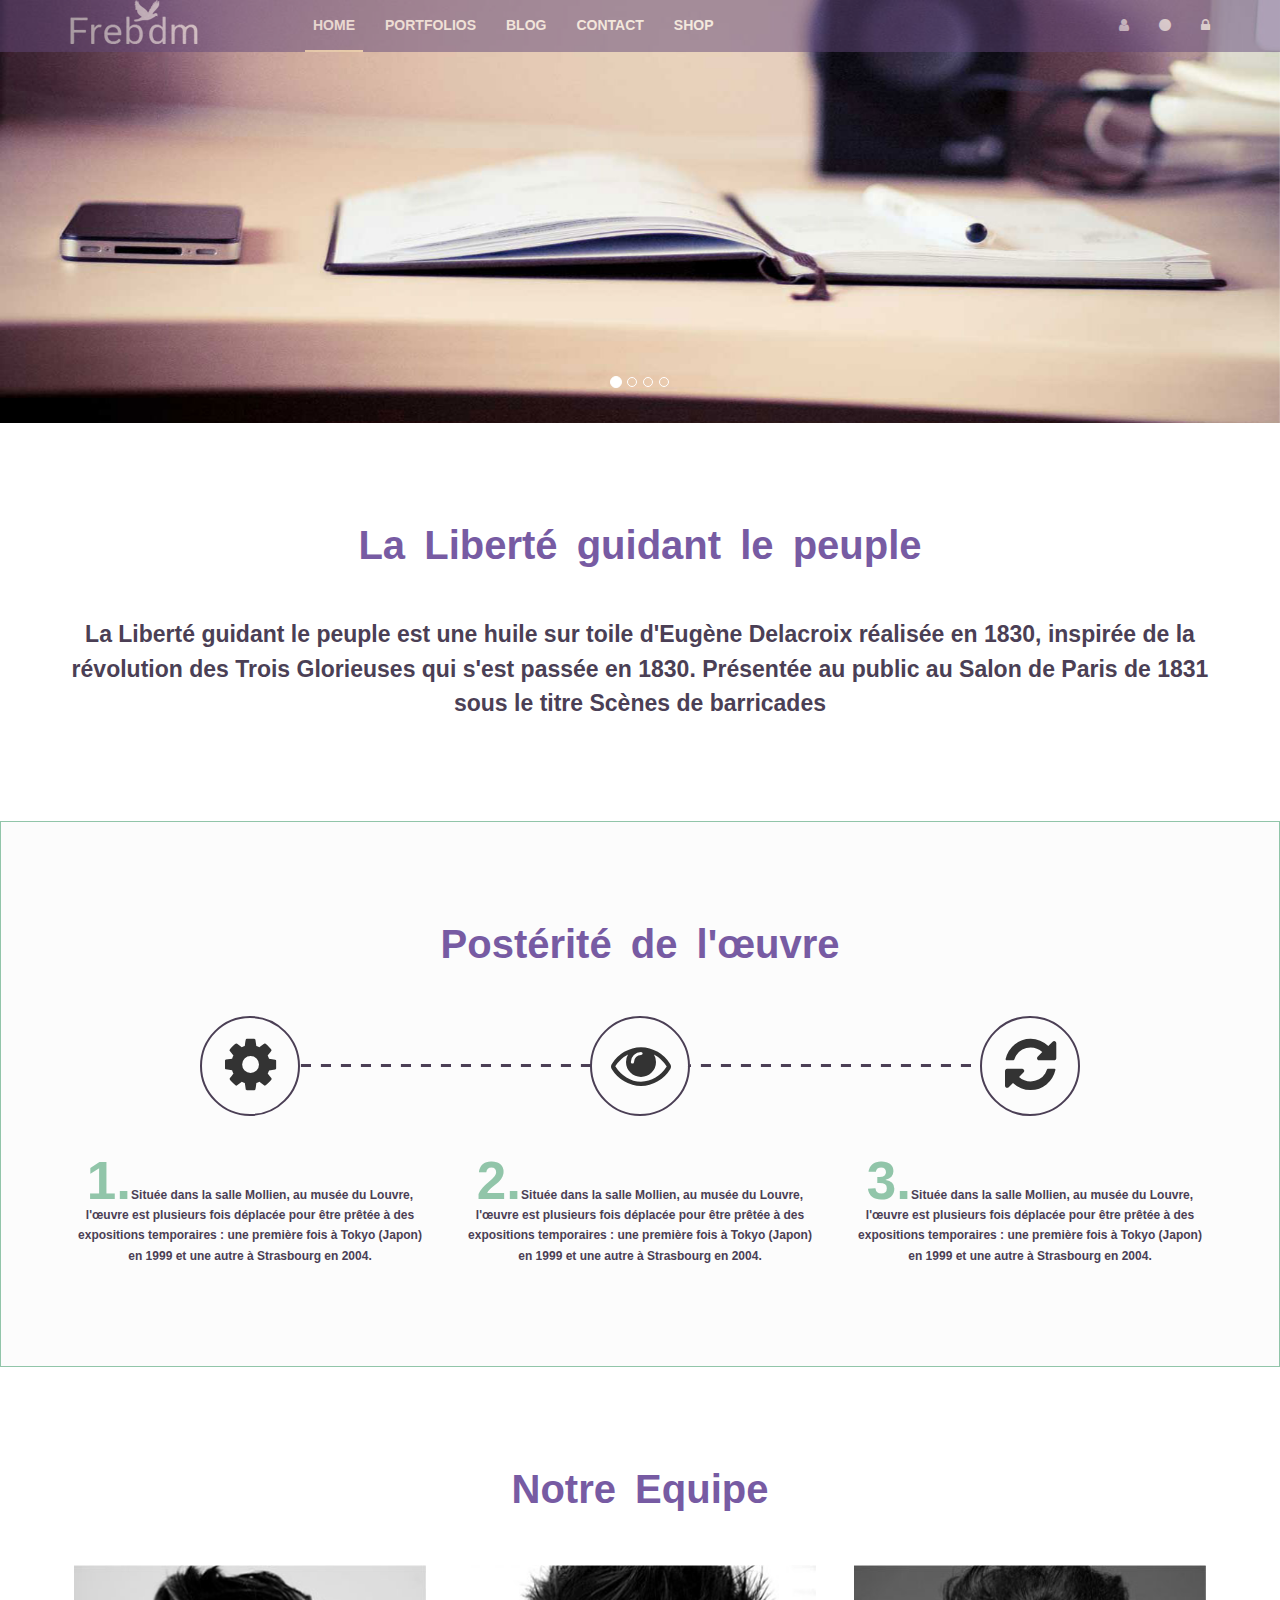
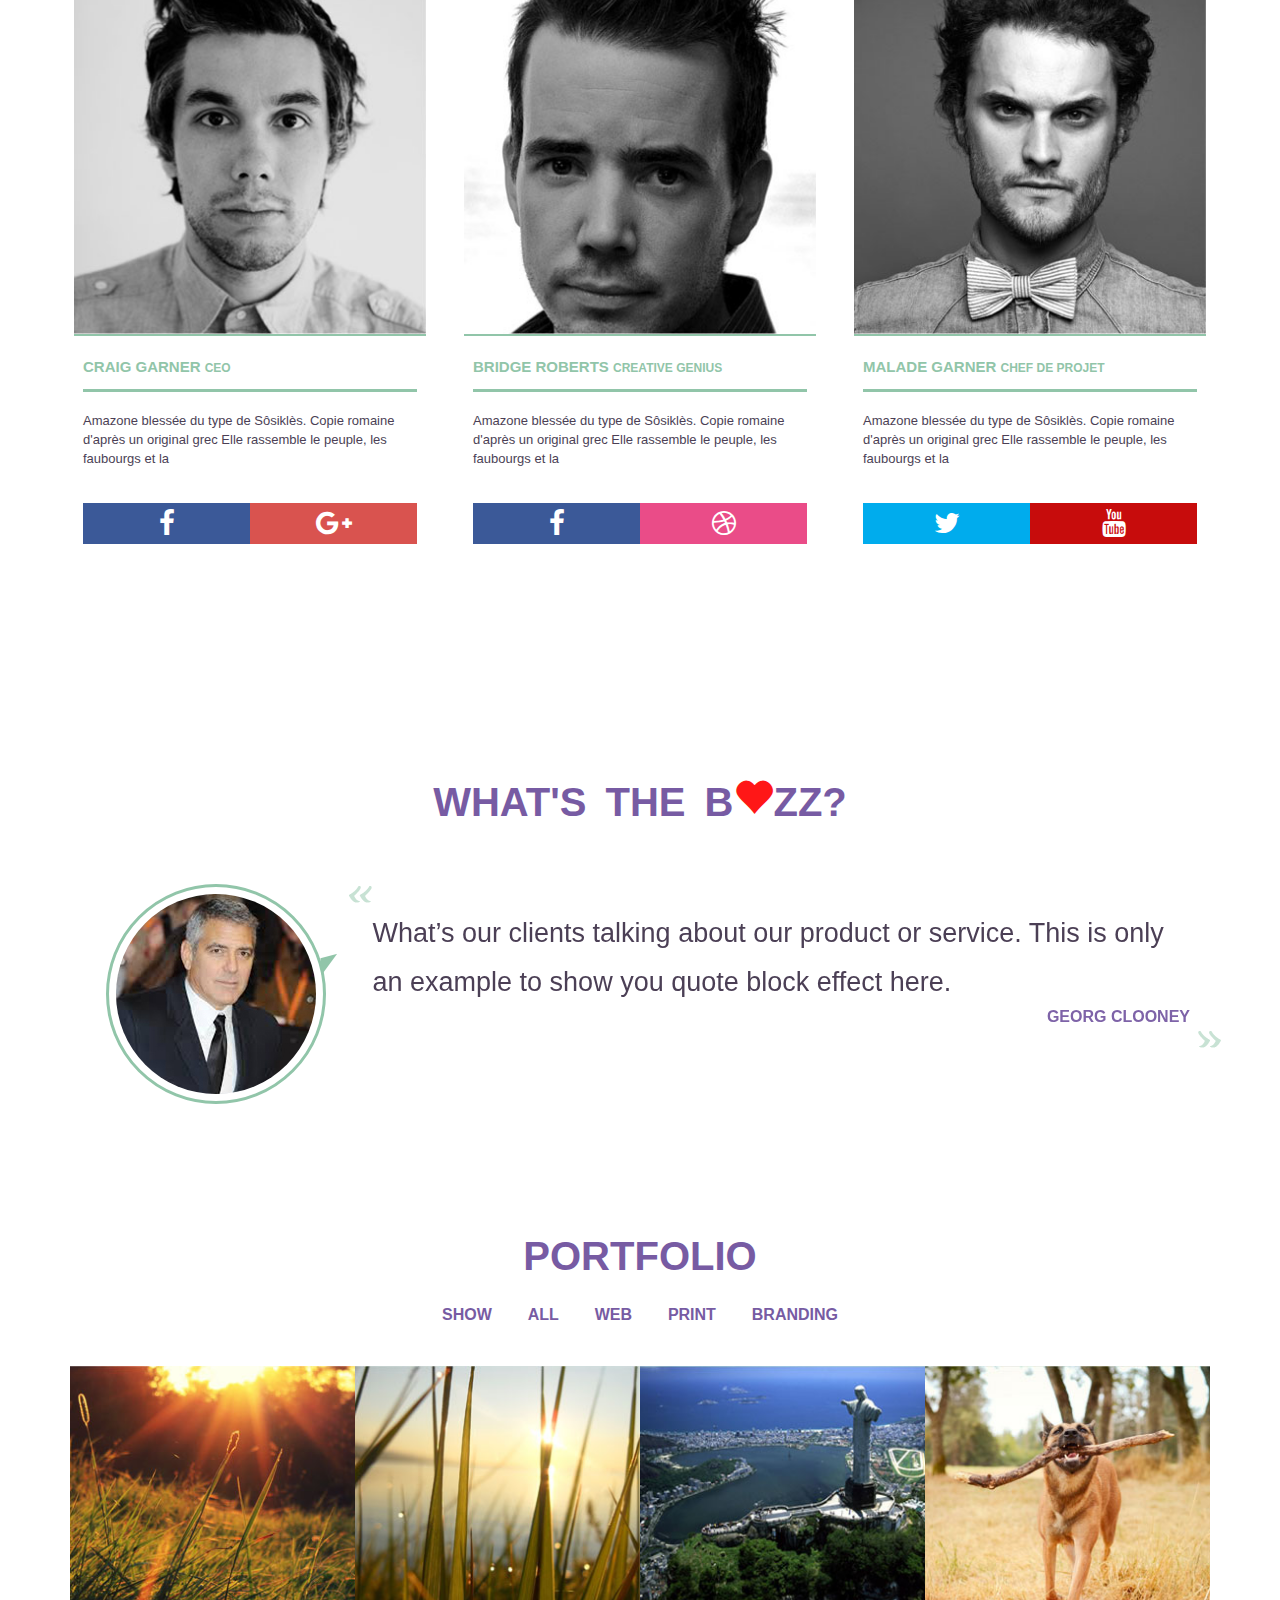
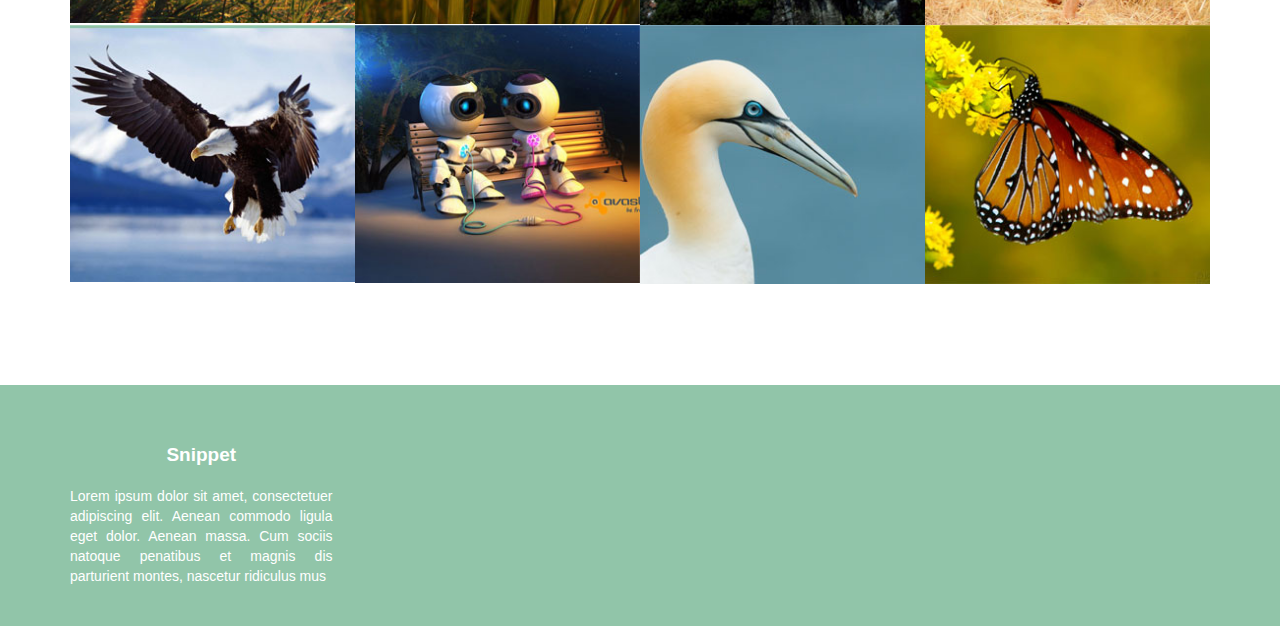
==== commit 7bc6a2a4: "add footer section" ====
--- a/index.html
+++ b/index.html
@@ -311,6 +311,25 @@
     </div>
 </section>
 
+
+<!--Markup for Footer-->
+<footer>
+    <div class="top-footer">
+        <div class="container">
+            <div class="row">
+                <div class="col-sm-3">
+                    <h5 class="text-center">Snippet</h5>
+                    <p class="text-justify">Lorem ipsum dolor sit amet, consectetuer adipiscing elit. Aenean commodo ligula eget dolor. Aenean massa. Cum sociis natoque penatibus et magnis dis parturient montes, nascetur ridiculus mus</p>
+                </div>
+                <div class="col-sm-3"></div>
+                <div class="col-sm-3"></div>
+                <div class="col-sm-3"></div>
+            </div>
+
+        </div>
+    </div>
+    <div class="bottom-footer"></div>
+</footer>
 
 
 
--- a/css/style.css
+++ b/css/style.css
@@ -300,6 +300,25 @@
     clear: both;
 }
 
+/*Style for footer*/
+footer .top-footer{
+    background-color: #91c5a9;
+    padding-top: 60px;
+    padding-bottom: 40px;
+}
+footer .top-footer h5{
+    font-size: 1.9rem;
+    font-weight: 600;
+    color: #FFF;
+    margin-bottom: 20px;
+}
+
+footer .top-footer p{
+    color: #FFF;
+
+}
+
+
 
 
 
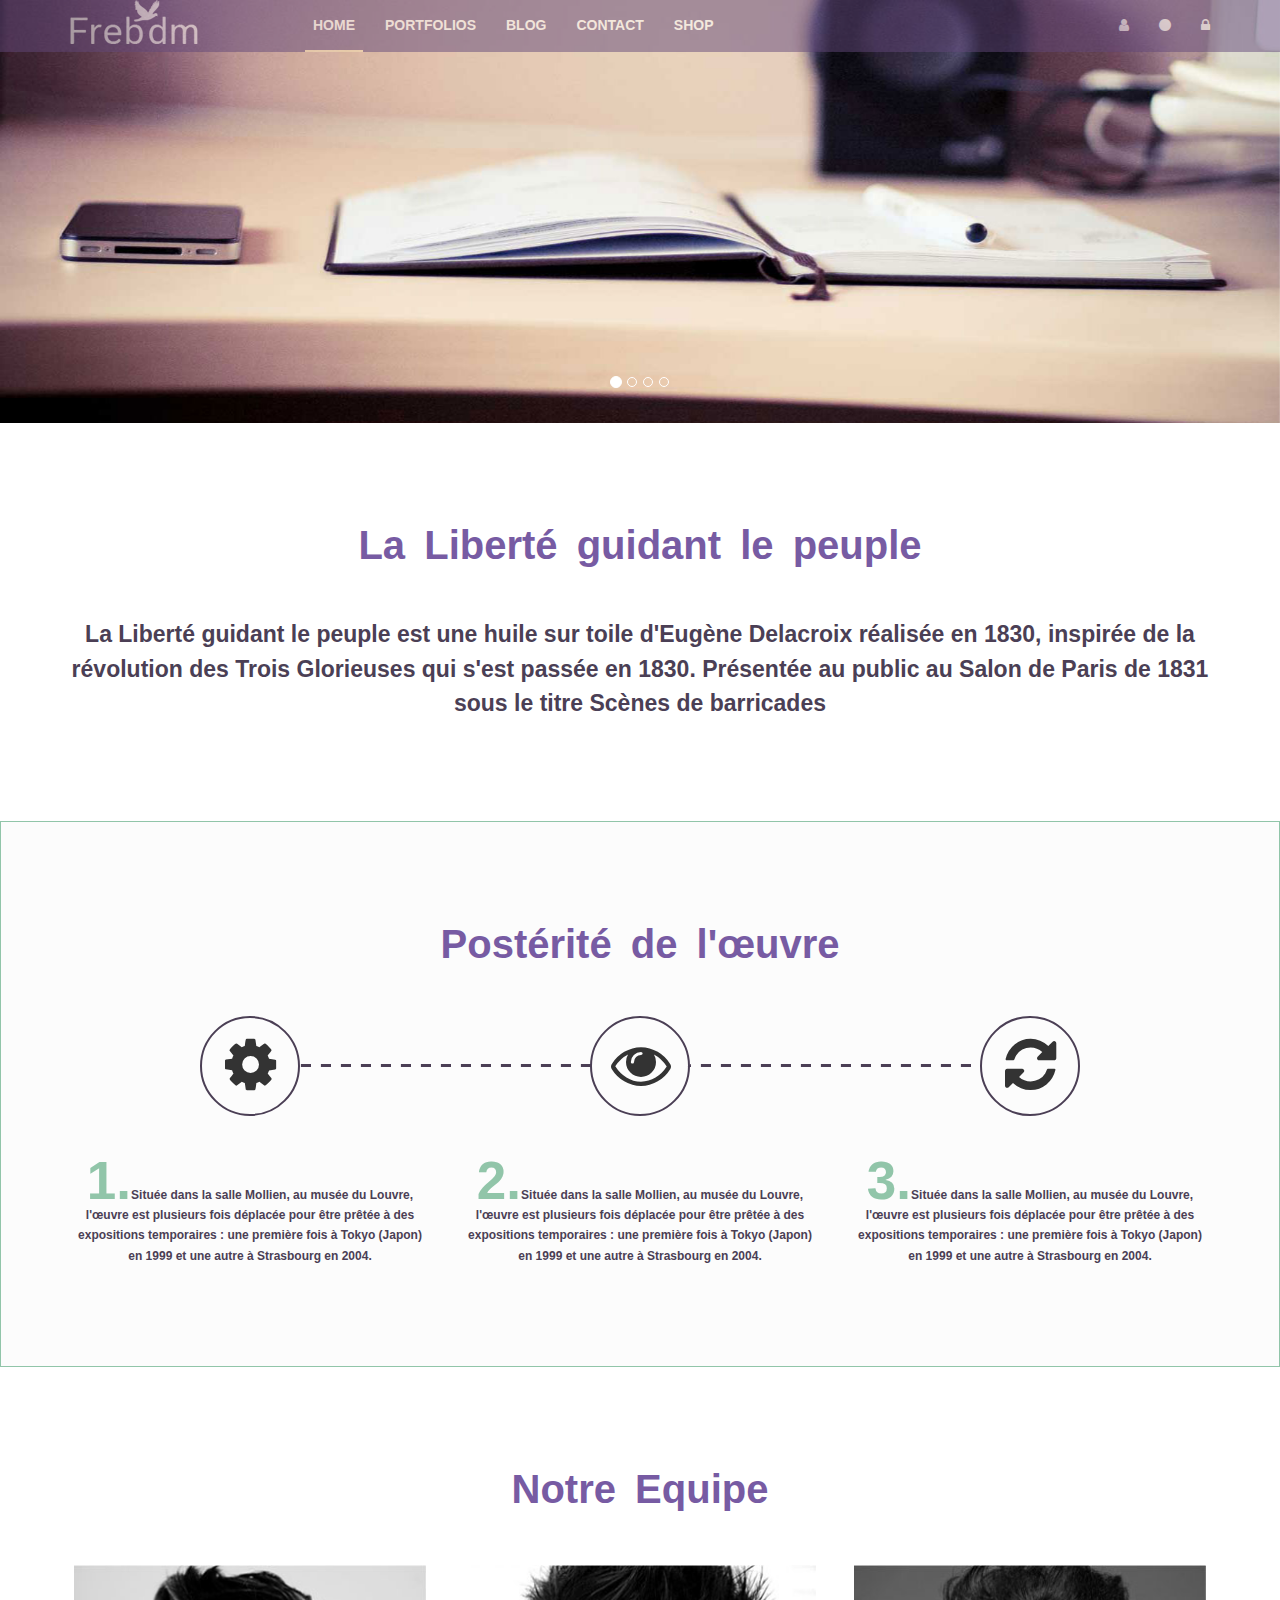
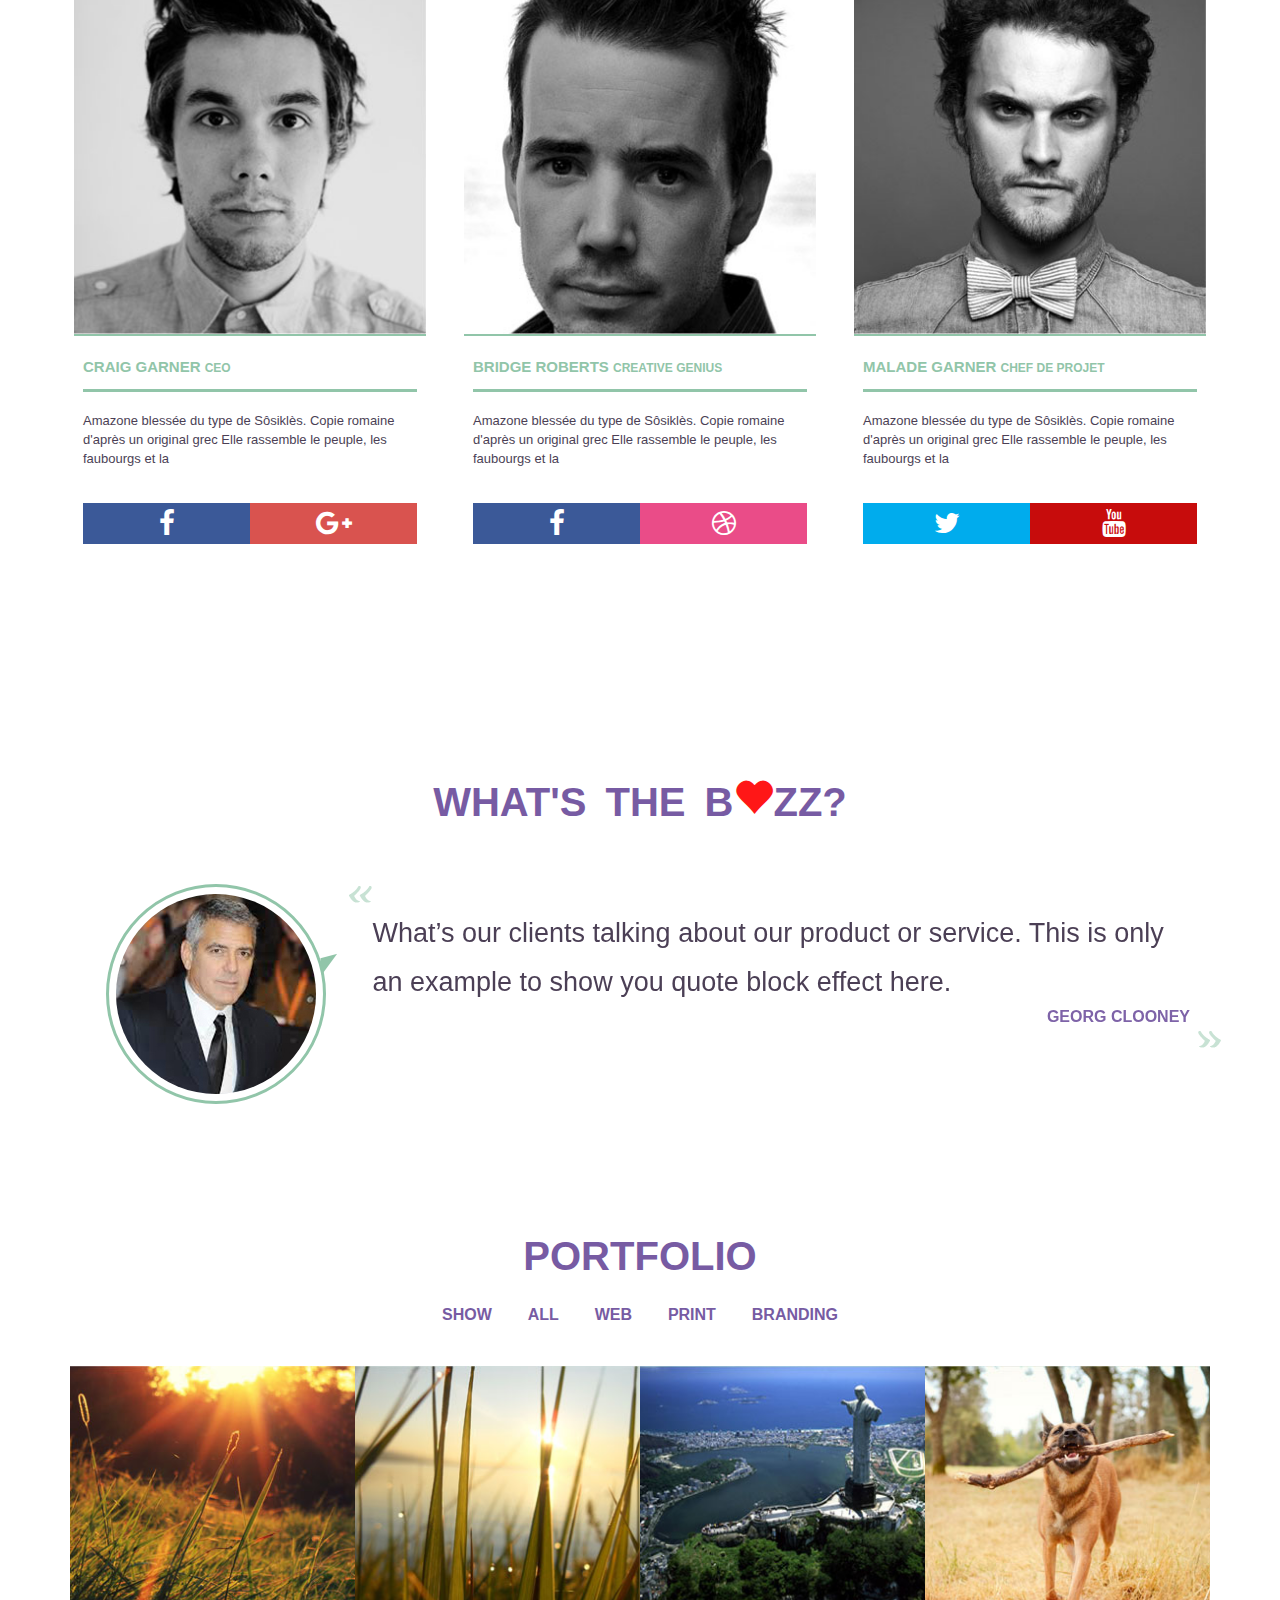
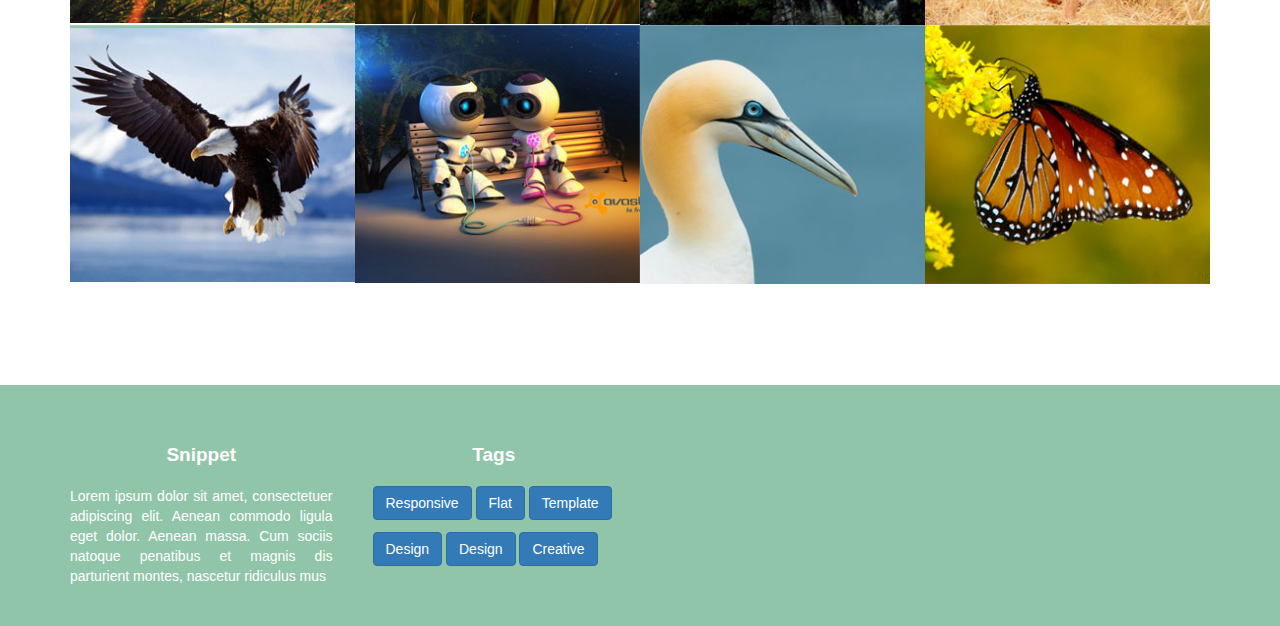
==== commit 9c4494df: "create top footer" ====
--- a/index.html
+++ b/index.html
@@ -321,7 +321,20 @@
                     <h5 class="text-center">Snippet</h5>
                     <p class="text-justify">Lorem ipsum dolor sit amet, consectetuer adipiscing elit. Aenean commodo ligula eget dolor. Aenean massa. Cum sociis natoque penatibus et magnis dis parturient montes, nascetur ridiculus mus</p>
                 </div>
-                <div class="col-sm-3"></div>
+                <div class="col-sm-3">
+                    <h5 class="text-center">Tags</h5>
+                    <div class="tags">
+                        <a class="btn btn-primary" href="#" role="button">Responsive</a>
+                        <a class="btn btn-primary" href="#" role="button">Flat</a>
+                        <a class="btn btn-primary" href="#" role="button">Template</a>
+                    </div>
+                    <div class="tags">
+                        <a class="btn btn-primary" href="#" role="button">Design</a>
+                        <a class="btn btn-primary" href="#" role="button">Design</a>
+                        <a class="btn btn-primary" href="#" role="button">Creative</a>
+                    </div>
+
+                </div>
                 <div class="col-sm-3"></div>
                 <div class="col-sm-3"></div>
             </div>
--- a/css/style.css
+++ b/css/style.css
@@ -318,6 +318,12 @@
 
 }
 
+footer .top-footer .tags{
+    margin-top: 1.2rem;
+    padding: 0 1rem;
+
+}
+
 
 
 
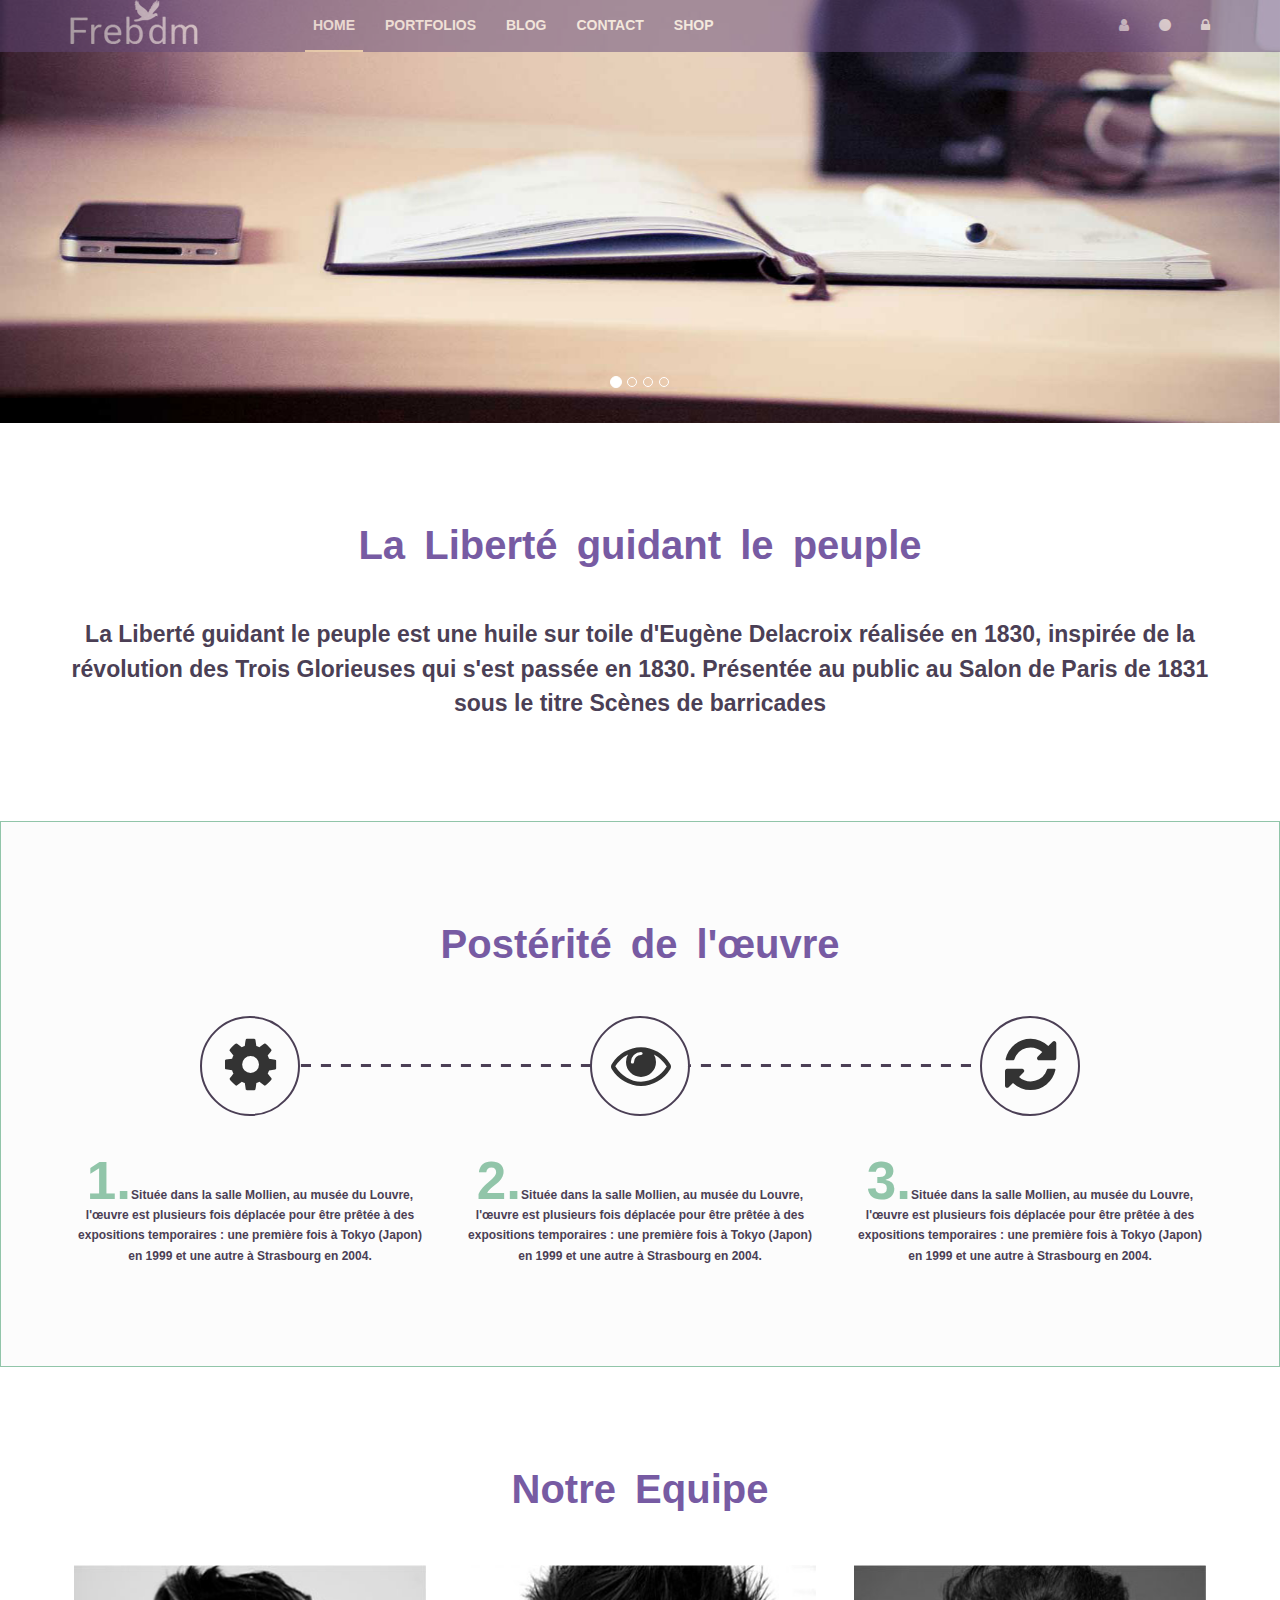
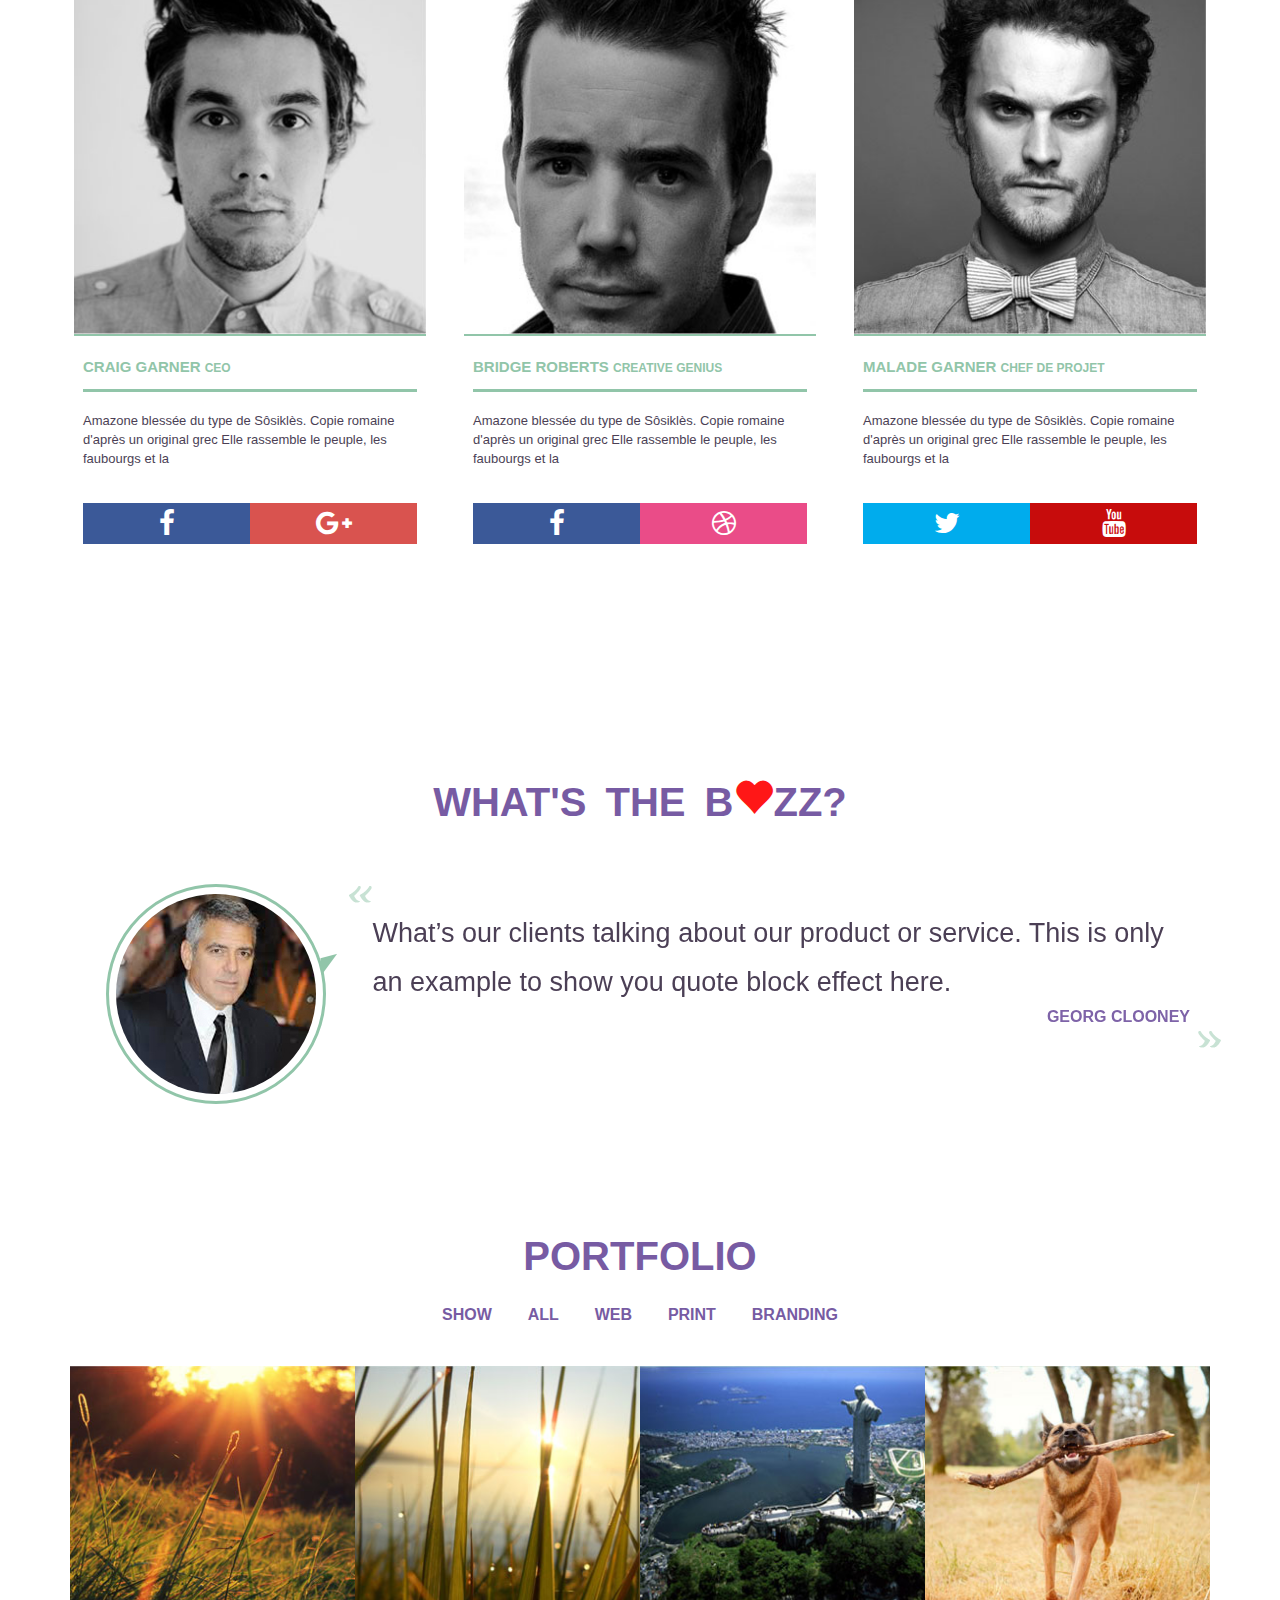
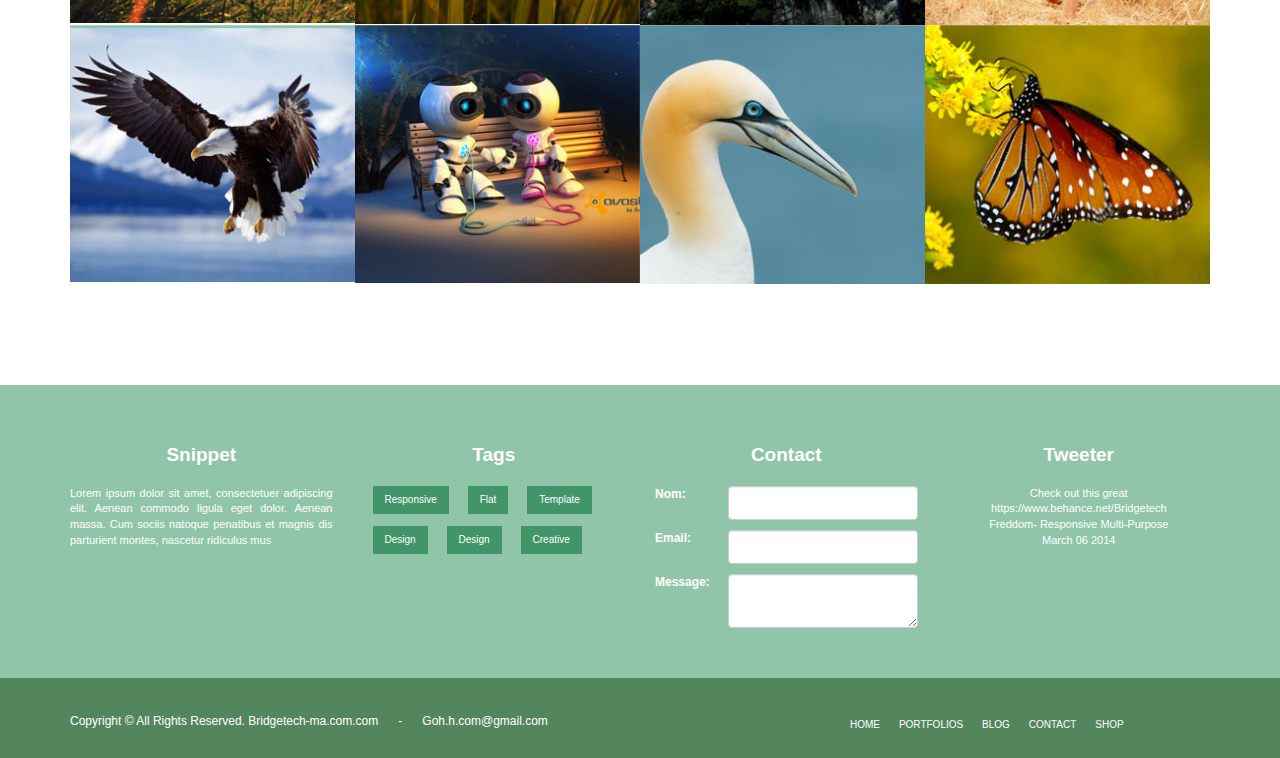
==== commit 02da9db6: "create bottom footer" ====
--- a/index.html
+++ b/index.html
@@ -317,7 +317,7 @@
     <div class="top-footer">
         <div class="container">
             <div class="row">
-                <div class="col-sm-3">
+                <div class="col-sm-3 snippet">
                     <h5 class="text-center">Snippet</h5>
                     <p class="text-justify">Lorem ipsum dolor sit amet, consectetuer adipiscing elit. Aenean commodo ligula eget dolor. Aenean massa. Cum sociis natoque penatibus et magnis dis parturient montes, nascetur ridiculus mus</p>
                 </div>
@@ -335,13 +335,74 @@
                     </div>
 
                 </div>
-                <div class="col-sm-3"></div>
-                <div class="col-sm-3"></div>
-            </div>
-
-        </div>
-    </div>
-    <div class="bottom-footer"></div>
+                <div class="col-sm-3 contact-form">
+                    <h5 class="text-center">Contact</h5>
+                    <div class="mb-5 row">
+                        <label for="inputName" class="col-sm-3 col-form-label">Nom:</label>
+                        <div class="col-sm-9">
+                            <input
+                                    type="text"
+                                    class="form-control"
+                                    id="inputName"
+                                    name="name"
+                                    value="">
+                        </div>
+                    </div>
+                    <div class="mb-5 row">
+                        <label for="inputEmail" class="col-sm-3 col-form-label">Email:</label>
+                        <div class="col-sm-9">
+                            <input
+                                    type="email"
+                                    class="form-control"
+                                    id="inputEmail"
+                                    name="email"
+                                    value="">
+                        </div>
+                    </div>
+                    <div class="mb-5 row">
+                        <label for="inputMessage" class="col-sm-3 form-label">Message:</label>
+                        <div class="col-sm-9">
+                            <textarea
+                                    class="form-control"
+                                    id="inputMessage">
+                            </textarea>
+                        </div>
+                    </div>
+
+                </div>
+                <div class="col-sm-3 tweeter text-center">
+                    <h5>Tweeter</h5>
+                    <p>Check out this great</p>
+                    <p>https://www.behance.net/Bridgetech</p>
+                    <p>Freddom- Responsive Multi-Purpose</p>
+                        <p>March 06 2014</p>
+
+
+                </div>
+            </div>
+
+        </div>
+    </div>
+    <div class="bottom-footer">
+        <div class="container">
+            <div class="row">
+                <div class="col-sm-8">
+                    <p>Copyright &copy; All Rights Reserved. Bridgetech-ma.com.com &nbsp; &nbsp; &nbsp;-&nbsp; &nbsp; &nbsp;	Goh.h.com@gmail.com</p>
+                </div>
+                <div class="col-sm-4">
+                    <nav class="nav">
+                        <a class="nav-link" href="#">HOME</a>
+                        <a class="nav-link" href="#">PORTFOLIOS</a>
+                        <a class="nav-link" href="#">BLOG</a>
+                        <a class="nav-link" href="#">CONTACT</a>
+                        <a class="nav-link" href="#">SHOP</a>
+
+                    </nav>
+                </div>
+            </div>
+        </div>
+
+    </div>
 </footer>
 
 
--- a/css/style.css
+++ b/css/style.css
@@ -318,13 +318,56 @@
 
 }
 
+footer .top-footer .snippet p{
+    font-size: 1.1rem;
+
+}
 footer .top-footer .tags{
     margin-top: 1.2rem;
     padding: 0 1rem;
-
-}
-
-
+}
+footer .top-footer .tags .btn{
+    font-size: 1rem;
+    border-radius: 0;
+    margin-right: 1.5rem;
+    padding: 6px 11px;
+}
+footer .top-footer .tags .btn-primary{
+    background-color: #419568;
+    border-color: transparent;
+}
+
+footer .top-footer .contact-form .row{
+    margin-bottom: 1rem;
+}
+
+footer .top-footer .contact-form .row label{
+    color: #FFF;
+    font-size: 1.2rem;
+}
+
+footer .top-footer .tweeter p{
+    font-size: 1.1rem;
+}
+
+footer .bottom-footer{
+    background-color: #54865d;
+    padding-top: 35px;
+    padding-bottom: 25px;
+}
+
+footer .bottom-footer p{
+    color: #FFF;
+    font-size: 1.2rem;
+}
+
+footer .bottom-footer .nav .nav-link{
+    text-decoration: none;
+    display: inline-block;
+    color: #FFF;
+    font-size: 1rem;
+    margin-right: 1.5rem;
+}
 
 
 
